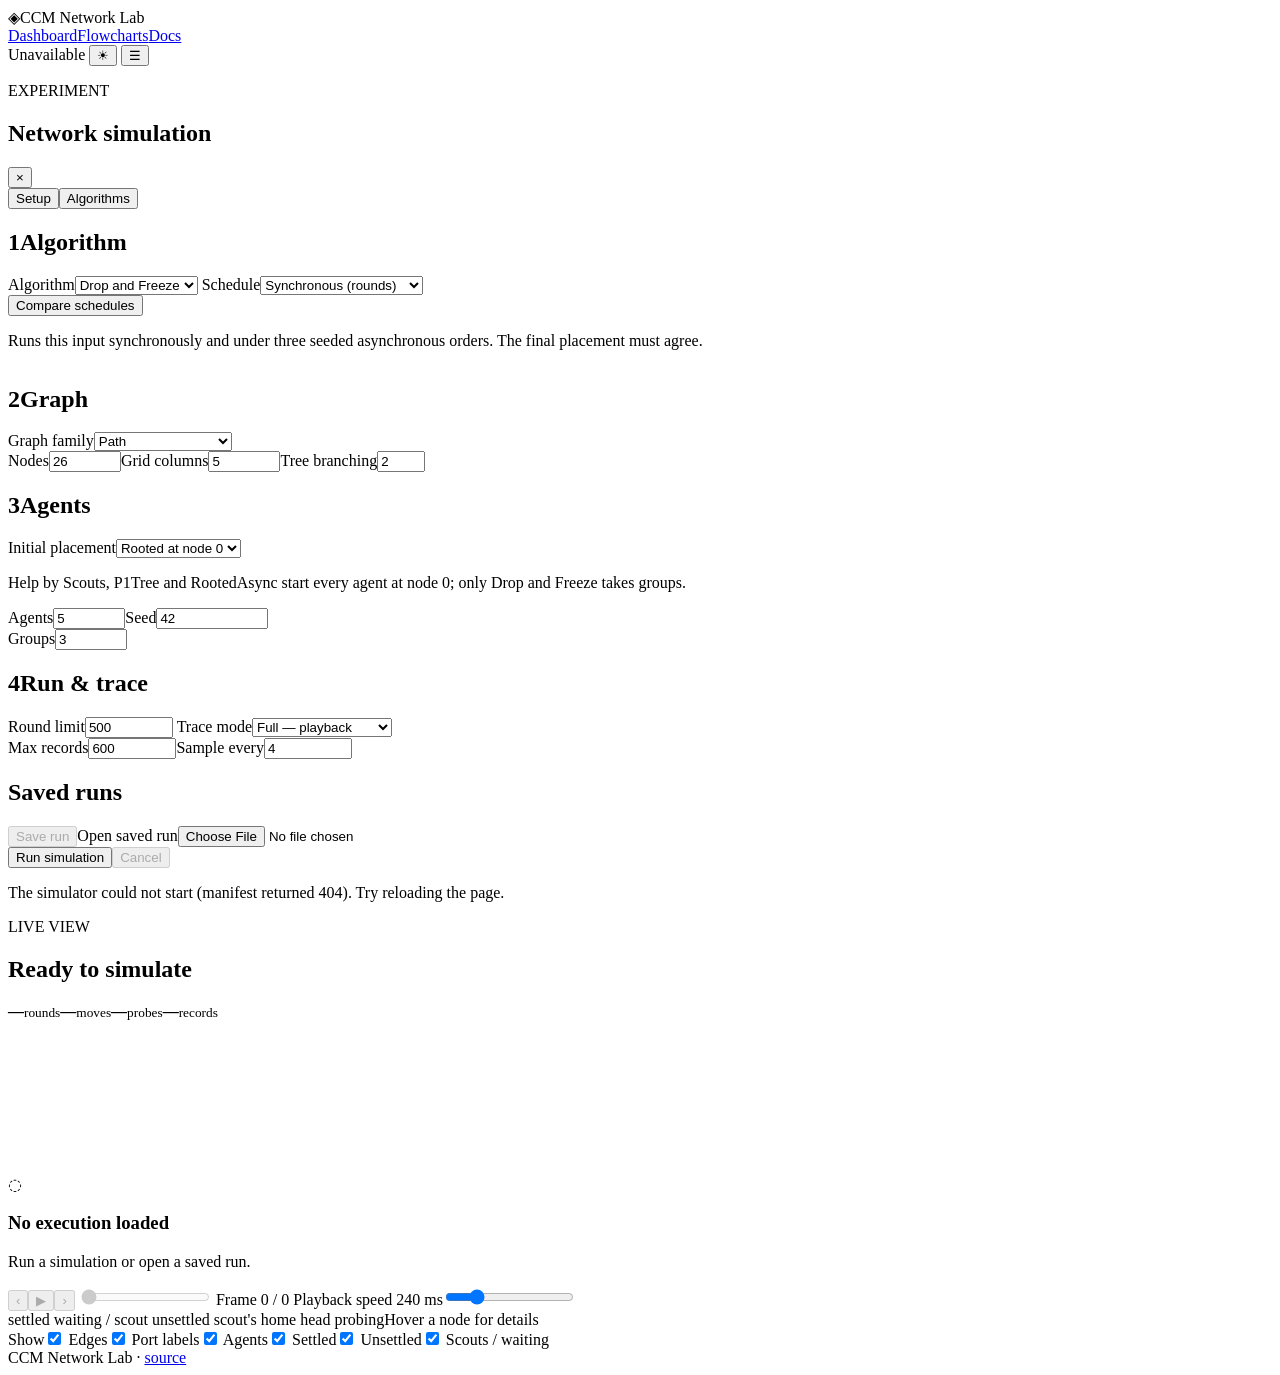
==== index.html @ 903fe8a2 "Run RootedAsync with each cycle's look and write apart Section 2 lets an agent read its node, comput" ====
<!doctype html>
<html lang="en" data-theme="dark">
<head>
  <meta charset="utf-8">
  <meta name="viewport" content="width=device-width, initial-scale=1">
  <meta name="description" content="Interactive simulator for mobile-agent dispersion algorithms">
  <title>CCM Network Lab</title>
  <link rel="stylesheet" href="./app.css">
</head>
<body class="lab">
  <header class="topbar">
    <div class="brand"><span class="brand-mark" aria-hidden="true">◈</span><span>CCM Network Lab</span></div>
    <div class="top-actions">
      <nav class="top-nav" aria-label="Pages"><a class="text-link" href="./dashboard.html">Dashboard</a><a class="text-link" href="./docs.html">Flowcharts</a><a class="text-link" href="https://github.com/drdebmath/CCMModel/tree/main/docs" target="_blank" rel="noopener noreferrer">Docs</a></nav>
      <span id="engineState" class="engine-state" role="status">Loading…</span>
      <button id="themeToggle" class="icon-button" type="button" aria-label="Switch theme">☀</button>
      <button id="panelToggle" class="icon-button mobile-only" type="button" aria-label="Open controls">☰</button>
    </div>
  </header>

  <div class="app-shell">
    <aside id="controlPanel" class="controls" aria-label="Simulation controls">
      <div class="panel-heading"><div><p class="eyebrow">EXPERIMENT</p><h1>Network simulation</h1></div><button id="closePanel" class="icon-button mobile-only" type="button" aria-label="Close controls">×</button></div>

      <div class="panel-tabs" role="tablist" aria-label="Sidebar">
        <button id="tabParams" class="panel-tab" type="button" role="tab" aria-selected="true" aria-controls="paramsPane">Setup</button><button id="tabAlgos" class="panel-tab" type="button" role="tab" aria-selected="false" aria-controls="algosPane" tabindex="-1">Algorithms</button>
      </div>

      <div class="controls-body">
        <div id="paramsPane" class="tab-pane" role="tabpanel" aria-labelledby="tabParams">
        <section class="control-section"><h2><span class="step" aria-hidden="true">1</span>Algorithm</h2>
          <label>Algorithm<select id="algorithm"><option value="drop">Drop and Freeze</option><option value="help">Help by Scouts</option><option value="p1tree">P1Tree</option><option value="rooted_async">RootedAsync</option></select></label>
          <label id="scheduleWrap" class="hidden">Schedule<select id="schedule"><option value="sync">Synchronous (rounds)</option><option value="async">Asynchronous (epochs)</option></select></label>
          <div id="compareWrap" class="compare hidden">
            <button id="compareSchedules" class="secondary" type="button">Compare schedules</button>
            <p class="hint">Runs this input synchronously and under three seeded asynchronous orders. The final placement must agree.</p>
            <table id="compareTable" class="compare-table hidden" aria-label="Schedule comparison"></table>
          </div>
        </section>

        <section class="control-section"><h2><span class="step" aria-hidden="true">2</span>Graph</h2>
          <label>Graph family<select id="family"><option value="path">Path</option><option value="cycle">Cycle</option><option value="star">Star</option><option value="complete">Complete</option><option value="tree">Balanced tree</option><option value="grid">Grid</option><option value="random">Random connected</option></select></label>
          <div class="two-col"><label>Nodes<input id="nodes" type="number" min="1" max="10000" value="26" inputmode="numeric"></label><label id="gridColumnsWrap" class="hidden">Grid columns<input id="gridColumns" type="number" min="1" max="10000" value="5"></label><label id="treeBranchingWrap" class="hidden">Tree branching<input id="treeBranching" type="number" min="2" max="16" value="2" inputmode="numeric"></label></div>
        </section>

        <section class="control-section"><h2><span class="step" aria-hidden="true">3</span>Agents</h2>
          <label>Initial placement<select id="placement"><option value="rooted">Rooted at node 0</option><option value="groups">Seeded groups</option></select></label>
          <p id="placementNote" class="hint hidden">Help by Scouts, P1Tree and RootedAsync start every agent at node 0; only Drop and Freeze takes groups.</p>
          <div class="two-col"><label>Agents<input id="agents" type="number" min="1" max="10000" value="5" inputmode="numeric"></label><label>Seed<input id="seed" type="number" min="0" max="4294967295" value="42" inputmode="numeric"></label></div>
          <label id="groupsWrap" class="hidden">Groups<input id="groups" type="number" min="1" max="10000" value="3" inputmode="numeric" title="Agents are dealt round-robin onto this many seeded nodes"></label>
        </section>

        <section class="control-section"><h2><span class="step" aria-hidden="true">4</span>Run &amp; trace</h2>
          <label>Round limit<input id="roundLimit" type="number" min="1" max="1000000" value="500" inputmode="numeric"></label>
          <label>Trace mode<select id="traceMode"><option value="off">Off — fastest</option><option value="full" selected>Full — playback</option><option value="bounded">Bounded — capped</option></select></label>
          <div class="two-col"><label id="traceLimitWrap">Max records<input id="traceLimit" type="number" min="0" max="1000000" value="600"></label><label id="sampleEveryWrap" class="hidden">Sample every<input id="sampleEvery" type="number" min="1" max="1000000" value="4"></label></div>
        </section>

        <section class="control-section"><h2>Saved runs</h2>
          <div class="file-actions"><button id="export" class="secondary" type="button" disabled>Save run</button><label class="file-button secondary">Open saved run<input id="import" type="file" accept="application/json,.json"></label></div>
        </section>
        </div>

        <div id="algosPane" class="tab-pane" role="tabpanel" aria-labelledby="tabAlgos" hidden>
      <section class="control-section glossary"><h2>About the algorithms</h2>
        <p class="glossary-intro">Each algorithm disperses agents so that every node ends up holding at most one. They differ in how a node is chosen and who does the looking.</p>
        <details><summary>Drop and Freeze</summary><div><p>Runs in three phases per round. <b>Probe out:</b> the unsettled agents standing on a node fan out, one per distinct port, to look at a neighbour. <b>Probe back:</b> each returns carrying one bit — whether the node it saw was already occupied. <b>Move out:</b> if the current node is unoccupied one agent settles there and freezes, and the rest move on together through a port a probe reported empty. When no empty port is left the group backtracks along the port it first arrived by, so the walk is a DFS with the settled agents holding the tree.</p><p class="glossary-note"><b>Legacy baseline.</b> Preserves the behaviour of this repository's original implementation. Not a literal port of a published algorithm. <a href="https://github.com/drdebmath/CCMModel/blob/main/docs/algorithm-flowcharts.md#drop-and-freeze" target="_blank" rel="noopener noreferrer">Flowchart and code</a> · <a href="https://github.com/drdebmath/CCMModel/blob/main/docs/behavior-spec.md" target="_blank" rel="noopener noreferrer">behaviour spec</a></p></div></details>
        <details><summary>Help by Scouts</summary><div><p>Also a DFS, but settled agents help. A settled agent whose node can spare it <b>vacates</b> and travels with the unsettled group as a scout, which lets several ports be probed in the same round instead of one at a time. Scouts later <b>retrace</b> the tree in post-order and drop back onto the nodes they own, so the dispersion still ends one agent per node.</p><p class="glossary-note"><b>Legacy baseline.</b> Preserves the behaviour of this repository's original implementation. Not a literal port of a published algorithm. <a href="https://github.com/drdebmath/CCMModel/blob/main/docs/algorithm-flowcharts.md#help-by-scouts" target="_blank" rel="noopener noreferrer">Flowchart and code</a> · <a href="https://github.com/drdebmath/CCMModel/blob/main/docs/behavior-spec.md" target="_blank" rel="noopener noreferrer">behaviour spec</a></p></div></details>
        <details><summary>P1Tree</summary><div><p>Builds a <b>port-one tree</b>: a spanning tree in which every node has at least one incident tree edge carrying port 1 at one of its two ends. Each edge is classified by the pair of port numbers at its ends — <code>tp1</code>, <code>t11</code>, <code>t1q</code> or <code>tpq</code>, where <code>tpq</code> is the only kind with port 1 at neither end — and the DFS prefers them in the order <code>tp1 &gt; t11 ~ t1q &gt; tpq</code>. A node reached only through a <code>tpq</code> edge cannot keep it as its parent, so it is parked as <b>partiallyVisited</b> and waits; when the DFS later arrives from that node's port-1 neighbour, the tree edge is swapped for the port-1 one and the node becomes ordinary. Agents settle one per node as the DFS discovers them, which is the dispersion.</p><p><b>Parallel probe:</b> the scouts take a port each and step out together, then all return in the next round reporting what they found, so a neighbourhood search costs two rounds rather than two per port. The parent port is skipped. With fewer scouts than ports the assignment repeats.</p><p><b>Vacating:</b> a settled agent whose node can spare it travels with the head as a scout, which is what keeps enough scouts to probe in parallel once every agent has settled. A closing <b>retrace</b> walks the tree in post-order and puts each scout back on the node it owns.</p><p class="glossary-note">Implements Definition&nbsp;1, Algorithm&nbsp;2 (<code>DFS_P1Tree</code>), the parallel probe, vacating and retrace of Pattanayak, Kshemkalyani, Kumar, Molla and Sharma, <i>Optimal Dispersion Under Asynchrony</i> (arXiv:2507.01298). The scheduler here is synchronous, so these round counts are not the paper's O(k) epoch bound. <a href="https://github.com/drdebmath/CCMModel/blob/main/docs/algorithm-flowcharts.md#p1tree" target="_blank" rel="noopener noreferrer">Flowchart and code</a> · <a href="https://github.com/drdebmath/CCMModel/blob/main/docs/p1tree.md" target="_blank" rel="noopener noreferrer">implementation notes</a></p></div></details>
        <details><summary>RootedAsync</summary><div><p>The same paper's asynchronous algorithm, <code>RootedAsync</code>, built on the P1Tree above but run <b>agent by agent</b>. Each agent sees only the agents at its own node, writes its own memory and at most one of theirs, and moves along one port per cycle. A probe's answer comes from rules R1 to R3c: a scout that finds nobody home walks to the node's port-1 neighbour, and once more if needed, then the group recognises a vacated node from what its own members remember. The simulator checks every such answer against the truth and stops on any disagreement.</p><p>Pick the <b>Schedule</b> under the algorithm menu. <b>Synchronous</b> runs every agent once per round. <b>Asynchronous</b>, the paper's own setting, runs the agents in a random order drawn from the seed. An agent looks at its node and only later writes and moves, so others act in between: it may act on what it saw a while ago, agents overtake each other, and a scout can sit on an edge, seen at neither end. Time is then counted in <b>epochs</b>, the shortest intervals in which every agent completes a cycle. The final placement is the same either way.</p><p class="glossary-note">Implements Algorithms 2 to 6 of Pattanayak, Kshemkalyani, Kumar, Molla and Sharma, <i>Optimal Dispersion Under Asynchrony</i> (arXiv:2507.01298), with eleven repairs to the pseudocode, two of them found by the simulator's own check. <a href="https://github.com/Mr-Wide/CCMModel/blob/Mr-Wide-P1tree/docs/2507.01298-optimal-dispersion-under-asynchrony/gap-and-trace-note.md" target="_blank" rel="noopener noreferrer">Gap and trace note</a></p></div></details>
        <p class="glossary-note">Ports are numbered from 0 here, so the paper's <b>port 1</b> is the port labelled <b>0</b> in the view above.</p>
        <p class="glossary-note"><a href="https://github.com/drdebmath/CCMModel/tree/main/docs" target="_blank" rel="noopener noreferrer">All documentation</a>, including what each metric counts and what it does not.</p>
      </section>
        </div>
      </div>

      <div class="run-bar">
        <div class="run-actions"><button id="run" class="primary" type="button">Run simulation</button><button id="cancel" class="secondary" type="button" disabled>Cancel</button></div>
        <p id="message" class="message" role="status">Choose parameters, then run.</p>
      </div>
    </aside>

    <main class="workspace">
      <div class="workspace-head">
        <div><p class="eyebrow">LIVE VIEW</p><h2 id="runTitle">Ready to simulate</h2></div>
        <div class="metrics" aria-live="polite"><span><b id="rounds">—</b><small id="roundsUnit">rounds</small></span><span><b id="moves">—</b><small>moves</small></span><span><b id="probes">—</b><small>probes</small></span><span><b id="recordCount">—</b><small>records</small></span></div>
      </div>

      <div id="canvasWrap" class="canvas-wrap"><canvas id="networkCanvas" aria-label="Network visualization" tabindex="0"></canvas><div id="emptyState" class="empty-state"><span class="empty-icon">◌</span><h3>No execution loaded</h3><p>Run a simulation or open a saved run.</p></div><div id="tooltip" class="tooltip" hidden></div></div>

      <div class="playback" aria-label="Playback controls">
        <button id="prev" type="button" disabled aria-label="Previous frame">‹</button><button id="play" type="button" disabled aria-label="Play or pause">▶</button><button id="next" type="button" disabled aria-label="Next frame">›</button>
        <input id="timeline" type="range" min="0" max="0" value="0" disabled aria-label="Playback timeline">
        <span id="frameLabel">Frame 0 / 0</span>
        <span id="probeInfo" class="probe-info" aria-live="polite"></span>
        <label class="speed">Playback speed <output id="speedValue">240 ms</output><input id="speed" type="range" min="40" max="1000" step="20" value="240"></label>
      </div>

      <div class="view-bar">
        <div class="legend"><span><i class="dot settled"></i> settled</span><span><i class="dot waiting"></i> waiting / scout</span><span><i class="dot unsettled"></i> unsettled</span><span><i class="dot home"></i> scout's home</span><span><i class="dot probing"></i> head probing</span><span id="legendTip" class="legend-tip">Hover a node for details</span></div>
        <div class="view-filters" role="group" aria-label="Display filters"><span class="view-filters-title">Show</span><label><input id="showEdges" type="checkbox" checked> Edges</label><label><input id="showPorts" type="checkbox" checked> Port labels</label><label><input id="showAgents" type="checkbox" checked> Agents</label><label><input id="showSettled" type="checkbox" checked> Settled</label><label><input id="showUnsettled" type="checkbox" checked> Unsettled</label><label><input id="showScout" type="checkbox" checked> Scouts / waiting</label></div>
      </div>
    </main>
  </div>
  <div id="panelScrim" class="panel-scrim" aria-hidden="true"></div>
  <footer>CCM Network Lab · <a href="https://github.com/drdebmath/CCMModel">source</a></footer>
  <script>
    // Sidebar tabs work without the engine, so they live outside the WASM bootstrap.
    (() => {
      const tabs = [...document.querySelectorAll('.panel-tab')];
      const body = document.querySelector('.controls-body');
      const select = (tab) => {
        for (const t of tabs) {
          const on = t === tab;
          t.setAttribute('aria-selected', String(on));
          t.tabIndex = on ? 0 : -1;
          document.getElementById(t.getAttribute('aria-controls')).hidden = !on;
        }
        body.scrollTop = 0;
      };
      for (const tab of tabs) {
        tab.addEventListener('click', () => select(tab));
        tab.addEventListener('keydown', (event) => {
          const step = { ArrowRight: 1, ArrowLeft: -1 }[event.key];
          if (!step) return;
          const next = tabs[(tabs.indexOf(tab) + step + tabs.length) % tabs.length];
          select(next);
          next.focus();
        });
      }
    })();
  </script>
  <script type="module">
    // The manifest is fetched once here and the build id handed to main.js in
    // its own import URL, so the main thread does not request it twice.
    const engine = document.getElementById('engineState');
    const message = document.getElementById('message');
    try {
      const response = await fetch('./wasm/web/manifest.json', { cache: 'no-store' });
      if (!response.ok) throw new Error(`manifest returned ${response.status}`);
      const { buildId } = await response.json();
      if (!buildId) throw new Error('manifest has no build id');
      await import(`./main.js?v=${encodeURIComponent(buildId)}`);
    } catch (error) {
      // An uncaught throw here left the page on "Checking WASM..." forever with
      // the only trace in a console nobody is watching.
      engine.textContent = 'Unavailable';
      engine.className = 'engine-state error';
      message.textContent =
        `The simulator could not start (${error.message}). Try reloading the page.`;
      message.className = 'message error';
    }
  </script>
</body>
</html>
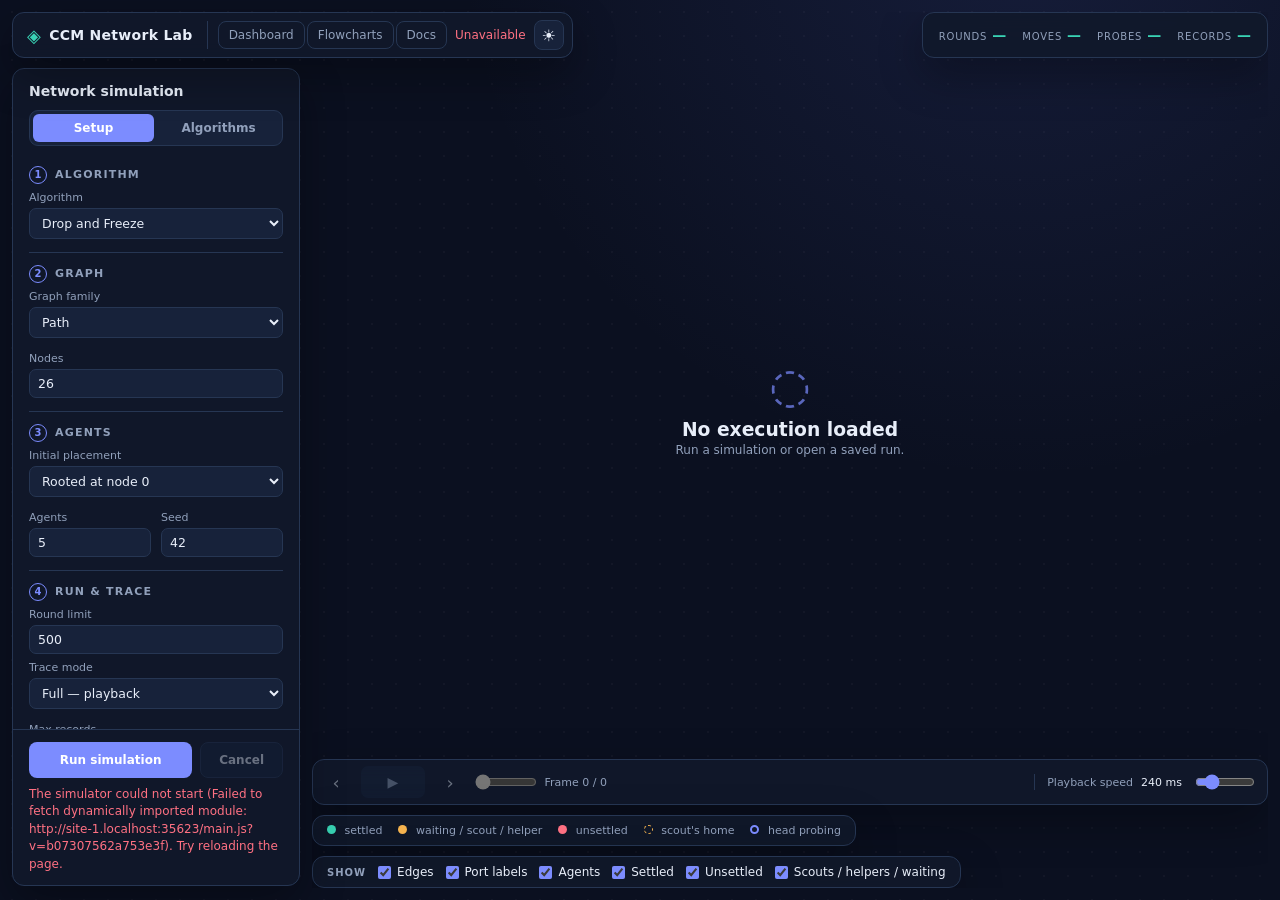
==== commit 430c078a: "Merge drdebmath/main: RootedDisp, the reworked flowcharts, shared work Brings in A3's RootedDisp, th" ====
--- a/index.html
+++ b/index.html
@@ -29,12 +29,12 @@
       <div class="controls-body">
         <div id="paramsPane" class="tab-pane" role="tabpanel" aria-labelledby="tabParams">
         <section class="control-section"><h2><span class="step" aria-hidden="true">1</span>Algorithm</h2>
-          <label>Algorithm<select id="algorithm"><option value="drop">Drop and Freeze</option><option value="help">Help by Scouts</option><option value="p1tree">P1Tree</option><option value="rooted_async">RootedAsync</option></select></label>
+          <label>Algorithm<select id="algorithm"><option value="drop">Drop and Freeze</option><option value="help">Help by Scouts</option><option value="p1tree">P1Tree</option><option value="rooted">RootedDisp</option><option value="rooted_async">RootedAsync</option></select></label>
           <label id="scheduleWrap" class="hidden">Schedule<select id="schedule"><option value="sync">Synchronous (rounds)</option><option value="async">Asynchronous (epochs)</option></select></label>
           <div id="compareWrap" class="compare hidden">
             <button id="compareSchedules" class="secondary" type="button">Compare schedules</button>
             <p class="hint">Runs this input synchronously and under three seeded asynchronous orders. The final placement must agree.</p>
-            <table id="compareTable" class="compare-table hidden" aria-label="Schedule comparison"></table>
+            <table id="scheduleCompareTable" class="compare-table hidden" aria-label="Schedule comparison"></table>
           </div>
         </section>
 
@@ -45,7 +45,7 @@
 
         <section class="control-section"><h2><span class="step" aria-hidden="true">3</span>Agents</h2>
           <label>Initial placement<select id="placement"><option value="rooted">Rooted at node 0</option><option value="groups">Seeded groups</option></select></label>
-          <p id="placementNote" class="hint hidden">Help by Scouts, P1Tree and RootedAsync start every agent at node 0; only Drop and Freeze takes groups.</p>
+          <p id="placementNote" class="hint hidden">Help by Scouts, P1Tree, RootedDisp and RootedAsync start every agent at node 0; only Drop and Freeze takes groups.</p>
           <div class="two-col"><label>Agents<input id="agents" type="number" min="1" max="10000" value="5" inputmode="numeric"></label><label>Seed<input id="seed" type="number" min="0" max="4294967295" value="42" inputmode="numeric"></label></div>
           <label id="groupsWrap" class="hidden">Groups<input id="groups" type="number" min="1" max="10000" value="3" inputmode="numeric" title="Agents are dealt round-robin onto this many seeded nodes"></label>
         </section>
@@ -54,6 +54,11 @@
           <label>Round limit<input id="roundLimit" type="number" min="1" max="1000000" value="500" inputmode="numeric"></label>
           <label>Trace mode<select id="traceMode"><option value="off">Off — fastest</option><option value="full" selected>Full — playback</option><option value="bounded">Bounded — capped</option></select></label>
           <div class="two-col"><label id="traceLimitWrap">Max records<input id="traceLimit" type="number" min="0" max="1000000" value="600"></label><label id="sampleEveryWrap" class="hidden">Sample every<input id="sampleEvery" type="number" min="1" max="1000000" value="4"></label></div>
+        </section>
+
+        <section class="control-section"><h2>Compare</h2>
+          <p class="help-note">Runs RootedDisp, RootedAsync, Drop and Freeze, Help by Scouts and P1Tree on the same graph, port labels and seed, with every agent at node 0. The preset is the 9-node star of the RootedDisp worked example.</p>
+          <div class="run-actions"><button id="compare" class="secondary" type="button">Compare on these inputs</button><button id="comparePreset" class="secondary" type="button">Star preset</button></div>
         </section>
 
         <section class="control-section"><h2>Saved runs</h2>
@@ -67,6 +72,7 @@
         <details><summary>Drop and Freeze</summary><div><p>Runs in three phases per round. <b>Probe out:</b> the unsettled agents standing on a node fan out, one per distinct port, to look at a neighbour. <b>Probe back:</b> each returns carrying one bit — whether the node it saw was already occupied. <b>Move out:</b> if the current node is unoccupied one agent settles there and freezes, and the rest move on together through a port a probe reported empty. When no empty port is left the group backtracks along the port it first arrived by, so the walk is a DFS with the settled agents holding the tree.</p><p class="glossary-note"><b>Legacy baseline.</b> Preserves the behaviour of this repository's original implementation. Not a literal port of a published algorithm. <a href="https://github.com/drdebmath/CCMModel/blob/main/docs/algorithm-flowcharts.md#drop-and-freeze" target="_blank" rel="noopener noreferrer">Flowchart and code</a> · <a href="https://github.com/drdebmath/CCMModel/blob/main/docs/behavior-spec.md" target="_blank" rel="noopener noreferrer">behaviour spec</a></p></div></details>
         <details><summary>Help by Scouts</summary><div><p>Also a DFS, but settled agents help. A settled agent whose node can spare it <b>vacates</b> and travels with the unsettled group as a scout, which lets several ports be probed in the same round instead of one at a time. Scouts later <b>retrace</b> the tree in post-order and drop back onto the nodes they own, so the dispersion still ends one agent per node.</p><p class="glossary-note"><b>Legacy baseline.</b> Preserves the behaviour of this repository's original implementation. Not a literal port of a published algorithm. <a href="https://github.com/drdebmath/CCMModel/blob/main/docs/algorithm-flowcharts.md#help-by-scouts" target="_blank" rel="noopener noreferrer">Flowchart and code</a> · <a href="https://github.com/drdebmath/CCMModel/blob/main/docs/behavior-spec.md" target="_blank" rel="noopener noreferrer">behaviour spec</a></p></div></details>
         <details><summary>P1Tree</summary><div><p>Builds a <b>port-one tree</b>: a spanning tree in which every node has at least one incident tree edge carrying port 1 at one of its two ends. Each edge is classified by the pair of port numbers at its ends — <code>tp1</code>, <code>t11</code>, <code>t1q</code> or <code>tpq</code>, where <code>tpq</code> is the only kind with port 1 at neither end — and the DFS prefers them in the order <code>tp1 &gt; t11 ~ t1q &gt; tpq</code>. A node reached only through a <code>tpq</code> edge cannot keep it as its parent, so it is parked as <b>partiallyVisited</b> and waits; when the DFS later arrives from that node's port-1 neighbour, the tree edge is swapped for the port-1 one and the node becomes ordinary. Agents settle one per node as the DFS discovers them, which is the dispersion.</p><p><b>Parallel probe:</b> the scouts take a port each and step out together, then all return in the next round reporting what they found, so a neighbourhood search costs two rounds rather than two per port. The parent port is skipped. With fewer scouts than ports the assignment repeats.</p><p><b>Vacating:</b> a settled agent whose node can spare it travels with the head as a scout, which is what keeps enough scouts to probe in parallel once every agent has settled. A closing <b>retrace</b> walks the tree in post-order and puts each scout back on the node it owns.</p><p class="glossary-note">Implements Definition&nbsp;1, Algorithm&nbsp;2 (<code>DFS_P1Tree</code>), the parallel probe, vacating and retrace of Pattanayak, Kshemkalyani, Kumar, Molla and Sharma, <i>Optimal Dispersion Under Asynchrony</i> (arXiv:2507.01298). The scheduler here is synchronous, so these round counts are not the paper's O(k) epoch bound. <a href="https://github.com/drdebmath/CCMModel/blob/main/docs/algorithm-flowcharts.md#p1tree" target="_blank" rel="noopener noreferrer">Flowchart and code</a> · <a href="https://github.com/drdebmath/CCMModel/blob/main/docs/p1tree.md" target="_blank" rel="noopener noreferrer">implementation notes</a></p></div></details>
+        <details><summary>RootedDisp</summary><div><p>A depth-first search led by the agent with the <b>largest ID</b>; at each new node the smallest-ID explorer settles. Before every move the leader runs <b>Probe()</b>: the agents at its node each visit one neighbour, and a settler they find comes back with them as a <b>helper</b> and probes too, so the probers double each pass until one finds an unsettled neighbour or every port has been checked. The helpers then walk home through the port they came by, and the group moves forward to the unsettled node or back along its parent port. The run ends when the leader settles.</p><p>The line under the playback bar names each step's phase, the <code>Probe()</code> and pass it belongs to, and where the helpers are.</p><p class="glossary-note">Implements Section&nbsp;3 and Algorithm&nbsp;1 of Sudo, Shibata, Nakamura, Kim and Masuzawa, <i>Near-linear Time Dispersion of Mobile Agents</i> (arXiv:2310.04376v3): O(k&nbsp;log&nbsp;τ) steps. Rooted placement only. <a href="https://github.com/drdebmath/CCMModel/blob/main/docs/algorithm-flowcharts.md#rooteddisp" target="_blank" rel="noopener noreferrer">Flowchart and code</a> · <a href="https://github.com/drdebmath/CCMModel/blob/main/docs/rooted-disp.md" target="_blank" rel="noopener noreferrer">implementation notes</a></p></div></details>
         <details><summary>RootedAsync</summary><div><p>The same paper's asynchronous algorithm, <code>RootedAsync</code>, built on the P1Tree above but run <b>agent by agent</b>. Each agent sees only the agents at its own node, writes its own memory and at most one of theirs, and moves along one port per cycle. A probe's answer comes from rules R1 to R3c: a scout that finds nobody home walks to the node's port-1 neighbour, and once more if needed, then the group recognises a vacated node from what its own members remember. The simulator checks every such answer against the truth and stops on any disagreement.</p><p>Pick the <b>Schedule</b> under the algorithm menu. <b>Synchronous</b> runs every agent once per round. <b>Asynchronous</b>, the paper's own setting, runs the agents in a random order drawn from the seed. An agent looks at its node and only later writes and moves, so others act in between: it may act on what it saw a while ago, agents overtake each other, and a scout can sit on an edge, seen at neither end. Time is then counted in <b>epochs</b>, the shortest intervals in which every agent completes a cycle. The final placement is the same either way.</p><p class="glossary-note">Implements Algorithms 2 to 6 of Pattanayak, Kshemkalyani, Kumar, Molla and Sharma, <i>Optimal Dispersion Under Asynchrony</i> (arXiv:2507.01298), with eleven repairs to the pseudocode, two of them found by the simulator's own check. <a href="https://github.com/Mr-Wide/CCMModel/blob/Mr-Wide-P1tree/docs/2507.01298-optimal-dispersion-under-asynchrony/gap-and-trace-note.md" target="_blank" rel="noopener noreferrer">Gap and trace note</a></p></div></details>
         <p class="glossary-note">Ports are numbered from 0 here, so the paper's <b>port 1</b> is the port labelled <b>0</b> in the view above.</p>
         <p class="glossary-note"><a href="https://github.com/drdebmath/CCMModel/tree/main/docs" target="_blank" rel="noopener noreferrer">All documentation</a>, including what each metric counts and what it does not.</p>
@@ -96,10 +102,14 @@
         <label class="speed">Playback speed <output id="speedValue">240 ms</output><input id="speed" type="range" min="40" max="1000" step="20" value="240"></label>
       </div>
 
+      <p id="phaseLabel" class="phase-label" aria-live="polite"></p>
+
       <div class="view-bar">
-        <div class="legend"><span><i class="dot settled"></i> settled</span><span><i class="dot waiting"></i> waiting / scout</span><span><i class="dot unsettled"></i> unsettled</span><span><i class="dot home"></i> scout's home</span><span><i class="dot probing"></i> head probing</span><span id="legendTip" class="legend-tip">Hover a node for details</span></div>
-        <div class="view-filters" role="group" aria-label="Display filters"><span class="view-filters-title">Show</span><label><input id="showEdges" type="checkbox" checked> Edges</label><label><input id="showPorts" type="checkbox" checked> Port labels</label><label><input id="showAgents" type="checkbox" checked> Agents</label><label><input id="showSettled" type="checkbox" checked> Settled</label><label><input id="showUnsettled" type="checkbox" checked> Unsettled</label><label><input id="showScout" type="checkbox" checked> Scouts / waiting</label></div>
+        <div class="legend"><span><i class="dot settled"></i> settled</span><span><i class="dot waiting"></i> waiting / scout / helper</span><span><i class="dot unsettled"></i> unsettled</span><span><i class="dot home"></i> scout's home</span><span><i class="dot probing"></i> head probing</span><span id="legendTip" class="legend-tip">Hover a node for details</span></div>
+        <div class="view-filters" role="group" aria-label="Display filters"><span class="view-filters-title">Show</span><label><input id="showEdges" type="checkbox" checked> Edges</label><label><input id="showPorts" type="checkbox" checked> Port labels</label><label><input id="showAgents" type="checkbox" checked> Agents</label><label><input id="showSettled" type="checkbox" checked> Settled</label><label><input id="showUnsettled" type="checkbox" checked> Unsettled</label><label><input id="showScout" type="checkbox" checked> Scouts / helpers / waiting</label></div>
       </div>
+
+      <div id="comparePanel" class="results-scroll compare-panel hidden" aria-label="Algorithm comparison"><div id="compareTable" class="results-table"></div></div>
     </main>
   </div>
   <div id="panelScrim" class="panel-scrim" aria-hidden="true"></div>
--- a/app.css
+++ b/app.css
@@ -0,0 +1,2432 @@
+/* CCM Network Lab — application shell, controls, and canvas viewport.
+ *
+ * Layout contract: the page is a viewport-height flex column
+ * (topbar / shell / footer).  The shell is a grid of controls + workspace, and
+ * the workspace is a flex column whose canvas is the only element that
+ * absorbs leftover space.  Every ancestor of the canvas therefore sets
+ * `min-height:0` so the flex/grid automatic minimum size cannot push the
+ * canvas past the fold.  The canvas is absolutely positioned inside its wrap
+ * so its intrinsic size never feeds back into layout.
+ */
+
+/* ---------------------------------------------------------------- tokens - */
+
+:root {
+  font-family: Inter, ui-sans-serif, system-ui, -apple-system, BlinkMacSystemFont, "Segoe UI", sans-serif;
+  color-scheme: dark;
+
+  --bg: #0b1020;
+  --panel: #11192b;
+  --panel-2: #17223a;
+  --border: #263653;
+  --text: #e8eef9;
+  --muted: #91a0bb;
+  --accent: #7c8cff;
+  --accent-2: #39d3b4;
+  --warn: #f6b44f;
+  --danger: #ff7183;
+  --canvas: #0e1628;
+  --shadow: 0 16px 45px #0005;
+
+  /* Chrome heights are tokens so the drawer and any offset math stay in sync
+   * with the real bars instead of repeating magic numbers. */
+  --topbar-h: 64px;
+  --footer-h: 41px;
+
+  --sidebar-w: clamp(288px, 21vw, 352px);
+  --workspace-pad: clamp(18px, 3vw, 38px);
+  --workspace-gap: 15px;
+
+  /* Floor for the canvas.  Capped against the viewport so a short window
+   * shrinks the canvas instead of overflowing the page. */
+  --canvas-min: min(440px, 46vh);
+}
+
+html[data-theme="light"] {
+  color-scheme: light;
+  --bg: #f4f7fb;
+  --panel: #fff;
+  --panel-2: #f0f4fa;
+  --border: #d8e0ec;
+  --text: #182237;
+  --muted: #60708a;
+  --canvas: #fbfcfe;
+  --shadow: 0 16px 45px #31415b1c;
+}
+
+/* ------------------------------------------------------------------ base - */
+
+* {
+  box-sizing: border-box;
+}
+
+body {
+  margin: 0;
+  background: var(--bg);
+  color: var(--text);
+  background-image:
+    radial-gradient(circle at 80% -10%, #586bda24, transparent 40%),
+    radial-gradient(#ffffff08 1px, transparent 1px);
+  background-size: auto, 24px 24px;
+
+  /* A definite height, not min-height: the shell below resolves `flex:1`
+   * against it, and without it the grid row sizes to the tall controls column
+   * and pushes the canvas past the fold.  dvh keeps that height inside the
+   * visible area when a mobile URL bar is showing; vh is the fallback.
+   * Each column scrolls itself, so the page never does. */
+  height: 100vh;
+  height: 100dvh;
+  overflow: hidden;
+  display: flex;
+  flex-direction: column;
+}
+
+button,
+input,
+select {
+  font: inherit;
+}
+
+button {
+  cursor: pointer;
+}
+
+button:disabled {
+  cursor: not-allowed;
+  opacity: .42;
+}
+
+/* ---------------------------------------------------------------- topbar - */
+
+.topbar {
+  flex: 0 0 auto;
+  height: var(--topbar-h);
+  padding: 0 clamp(16px, 3vw, 42px);
+  border-bottom: 1px solid var(--border);
+  display: flex;
+  align-items: center;
+  justify-content: space-between;
+  gap: 12px;
+  background: color-mix(in srgb, var(--panel) 88%, transparent);
+  backdrop-filter: blur(12px);
+  position: sticky;
+  top: 0;
+  z-index: 5;
+}
+
+.brand {
+  display: flex;
+  align-items: baseline;
+  gap: 9px;
+  font-weight: 700;
+  letter-spacing: .02em;
+  min-width: 0;
+}
+
+.brand > span {
+  white-space: nowrap;
+  overflow: hidden;
+  text-overflow: ellipsis;
+}
+
+.brand small {
+  color: var(--muted);
+  font-size: 11px;
+  font-weight: 500;
+  letter-spacing: .08em;
+  text-transform: uppercase;
+  white-space: nowrap;
+}
+
+.brand-mark {
+  color: var(--accent-2);
+  font-size: 24px;
+  flex: 0 0 auto;
+}
+
+.top-actions {
+  display: flex;
+  align-items: center;
+  gap: 10px;
+  flex: 0 0 auto;
+}
+
+.top-nav {
+  display: flex;
+  align-items: center;
+  gap: 2px;
+  padding-right: 10px;
+  border-right: 1px solid var(--border);
+}
+
+.engine-state {
+  font-size: 12px;
+  color: var(--muted);
+  white-space: nowrap;
+}
+
+.engine-state.ready {
+  color: var(--accent-2);
+}
+
+.engine-state.error {
+  color: var(--danger);
+}
+
+.icon-button {
+  border: 1px solid var(--border);
+  background: var(--panel-2);
+  color: var(--text);
+  border-radius: 9px;
+  width: 34px;
+  height: 34px;
+  flex: 0 0 auto;
+}
+
+/* ----------------------------------------------------------------- shell - */
+
+.app-shell {
+  flex: 1 1 auto;
+  min-height: 0;
+  display: grid;
+  grid-template-columns: minmax(0, var(--sidebar-w)) minmax(0, 1fr);
+  grid-template-rows: minmax(0, 1fr);
+  /* Neither column may push the pair wider than the shell. */
+  max-width: 100%;
+  overflow: hidden;
+}
+
+/* The panel is a column of three: heading, a scrolling body, and a run bar
+ * pinned to the bottom so "Run simulation" never scrolls out of reach. */
+.controls {
+  min-height: 0;
+  min-width: 0;
+  background: color-mix(in srgb, var(--panel) 95%, transparent);
+  border-right: 1px solid var(--border);
+  display: flex;
+  flex-direction: column;
+  overflow: hidden;
+}
+
+.controls-body {
+  flex: 1 1 auto;
+  min-height: 0;
+  overflow: auto;
+  overscroll-behavior: contain;
+  padding: 0 20px 12px;
+}
+
+.run-bar {
+  flex: 0 0 auto;
+  padding: 14px 20px 16px;
+  border-top: 1px solid var(--border);
+  background: var(--panel);
+  box-shadow: 0 -10px 24px #0002;
+}
+
+.panel-scrim {
+  display: none;
+}
+
+.panel-heading {
+  flex: 0 0 auto;
+  display: flex;
+  justify-content: space-between;
+  align-items: flex-start;
+  gap: 12px;
+  padding: 22px 20px 16px;
+}
+
+.eyebrow {
+  color: var(--accent-2);
+  font-size: 10px;
+  font-weight: 750;
+  letter-spacing: .15em;
+  margin: 0 0 6px;
+}
+
+.panel-heading h1,
+.workspace-head h2 {
+  font-size: 20px;
+  line-height: 1.2;
+  margin: 0;
+}
+
+/* --------------------------------------------------------------- controls - */
+
+/* Sidebar tabs: run parameters and the algorithm notes share the panel. */
+.panel-tabs {
+  flex: 0 0 auto;
+  display: grid;
+  grid-template-columns: 1fr 1fr;
+  gap: 4px;
+  margin: 0 20px 12px;
+  padding: 3px;
+  border: 1px solid var(--border);
+  border-radius: 9px;
+  background: var(--panel-2);
+}
+
+.panel-tab {
+  border: 0;
+  border-radius: 6px;
+  background: transparent;
+  color: var(--muted);
+  font-size: 12px;
+  font-weight: 650;
+  padding: 7px 8px;
+  cursor: pointer;
+}
+
+.panel-tab:hover {
+  color: var(--text);
+}
+
+.panel-tab[aria-selected="true"] {
+  background: var(--accent);
+  color: #fff;
+}
+
+.tab-pane[hidden] {
+  display: none;
+}
+
+/* Each pane opens directly under the tabs, so its first rule is redundant. */
+.tab-pane > .control-section:first-child {
+  border-top: 0;
+  padding-top: 4px;
+}
+
+/* The setup pane runs slightly smaller than the rest of the page so every
+ * section, through saved executions, fits a laptop-height panel. */
+#paramsPane .control-section {
+  padding: 12px 0 6px;
+}
+
+#paramsPane .control-section h2 {
+  font-size: 11px;
+  margin-bottom: 6px;
+}
+
+#paramsPane .control-section label {
+  font-size: 11px;
+  gap: 4px;
+  margin: 7px 0;
+}
+
+#paramsPane input[type=number],
+#paramsPane select {
+  font-size: 12.5px;
+  padding: 6px 8px;
+}
+
+#paramsPane .two-col {
+  row-gap: 0;
+}
+
+#paramsPane .secondary {
+  padding: 8px 10px;
+  font-size: 11.5px;
+}
+
+#paramsPane .help-note {
+  font-size: 11px;
+}
+
+.control-section {
+  border-top: 1px solid var(--border);
+  padding: 16px 0 10px;
+  min-width: 0;
+}
+
+.control-section h2 {
+  display: flex;
+  align-items: center;
+  font-size: 12px;
+  text-transform: uppercase;
+  letter-spacing: .11em;
+  color: var(--muted);
+  margin: 0 0 12px;
+}
+
+/* Numbered steps: the sections read top to bottom in the order a run is set up. */
+.step {
+  display: inline-grid;
+  place-items: center;
+  width: 18px;
+  height: 18px;
+  margin-right: 8px;
+  border-radius: 50%;
+  border: 1px solid var(--accent);
+  color: var(--accent);
+  font-size: 10px;
+  letter-spacing: 0;
+}
+
+.control-section label {
+  position: relative;
+  display: flex;
+  flex-direction: column;
+  min-width: 0;
+  gap: 6px;
+  font-size: 12px;
+  color: var(--muted);
+  margin: 10px 0;
+}
+
+/* The live slider value sits on the label's own line.  Taking it out of flow
+ * beats the negative-margin pull it replaces: the range input below keeps its
+ * natural position at every width. */
+.control-section label > output {
+  position: absolute;
+  top: 0;
+  right: 0;
+  color: var(--text);
+  font-size: 11px;
+}
+
+/* auto-fit collapses these to one column when the panel is narrow, so no
+ * breakpoint has to know how many fields a row holds. */
+.two-col {
+  display: grid;
+  grid-template-columns: repeat(auto-fit, minmax(118px, 1fr));
+  gap: 10px;
+}
+
+.two-col label {
+  min-width: 0;
+}
+
+input[type=number],
+select {
+  width: 100%;
+  border: 1px solid var(--border);
+  border-radius: 7px;
+  background: var(--panel-2);
+  color: var(--text);
+  padding: 8px 9px;
+  outline: none;
+}
+
+input:focus,
+select:focus,
+button:focus-visible {
+  border-color: var(--accent);
+  box-shadow: 0 0 0 3px #7c8cff30;
+  outline: none;
+}
+
+input[type=range] {
+  accent-color: var(--accent);
+  width: 100%;
+  /* The UA stylesheet puts a 2px margin on inputs. Combined with width:100%
+     that is wider than the container, which gave the control panel a permanent
+     horizontal scrollbar. */
+  margin: 0;
+  min-width: 0;
+}
+
+.checks {
+  display: grid;
+  grid-template-columns: repeat(auto-fit, minmax(112px, 1fr));
+  gap: 10px;
+}
+
+.checks label {
+  display: flex;
+  flex-direction: row;
+  align-items: center;
+  gap: 7px;
+  margin: 0;
+  color: var(--text);
+  font-size: 12px;
+}
+
+.checks input {
+  accent-color: var(--accent);
+  flex: 0 0 auto;
+}
+
+.file-actions {
+  display: grid;
+  grid-template-columns: repeat(auto-fit, minmax(120px, 1fr));
+  gap: 8px;
+  margin-bottom: 12px;
+}
+
+/* Run takes the width; the second button only needs to be findable. */
+.run-actions {
+  display: grid;
+  grid-template-columns: minmax(0, 1fr) auto;
+  gap: 8px;
+}
+
+.run-actions .secondary {
+  padding-inline: 18px;
+}
+
+.primary,
+.secondary {
+  border: 1px solid transparent;
+  border-radius: 8px;
+  padding: 10px 12px;
+  font-size: 12px;
+  font-weight: 700;
+}
+
+.primary {
+  background: var(--accent);
+  color: #fff;
+}
+
+.primary:hover {
+  filter: brightness(1.1);
+}
+
+.secondary {
+  background: var(--panel-2);
+  color: var(--text);
+  border-color: var(--border);
+}
+
+.secondary:hover {
+  border-color: var(--accent);
+}
+
+.file-button {
+  text-align: center;
+  cursor: pointer;
+}
+
+.file-button input {
+  display: none;
+}
+
+.message {
+  min-height: 2.9em;
+  margin: 10px 0 0;
+  color: var(--muted);
+  font-size: 12px;
+  line-height: 1.45;
+}
+
+.message.error {
+  color: var(--danger);
+}
+
+.message.busy {
+  color: var(--warn);
+}
+/* ------------------------------------------------------------ dashboard --- */
+
+.text-link {
+  color: var(--muted);
+  text-decoration: none;
+  font-size: 12px;
+  padding: 6px 10px;
+  border-radius: 8px;
+  border: 1px solid var(--border);
+  white-space: nowrap;
+}
+
+.text-link:hover {
+  color: var(--text);
+  border-color: var(--accent);
+}
+
+/* The chart needs less height than the network view; the table below it gets
+   the remainder. */
+.chart-wrap {
+  flex: 1 1 auto;
+  min-height: min(340px, 42vh);
+}
+
+.chart-legend {
+  flex: 0 0 auto;
+  display: flex;
+  flex-wrap: wrap;
+  gap: 8px 18px;
+  font-size: 11px;
+  color: var(--muted);
+}
+
+.chart-legend span {
+  display: inline-flex;
+  align-items: center;
+  gap: 7px;
+}
+
+.swatch {
+  display: inline-block;
+  width: 10px;
+  height: 10px;
+  border-radius: 3px;
+  flex: 0 0 auto;
+}
+
+/* The table is the relief for the light-mode contrast warning on three series
+   slots, and the form numbers are actually read from. It scrolls in its own
+   box so a wide sweep never widens the page. */
+.results-scroll {
+  flex: 0 1 auto;
+  min-height: 0;
+  overflow: auto;
+  border: 1px solid var(--border);
+  border-radius: 12px;
+  background: var(--panel);
+}
+
+.results-table table {
+  border-collapse: collapse;
+  width: 100%;
+  font-size: 11.5px;
+}
+
+.results-table th,
+.results-table td {
+  padding: 7px 12px;
+  text-align: right;
+  white-space: nowrap;
+  border-bottom: 1px solid var(--border);
+}
+
+.results-table thead th {
+  position: sticky;
+  top: 0;
+  background: var(--panel-2);
+  color: var(--muted);
+  font-weight: 600;
+  text-align: right;
+}
+
+/* The first column holds names, not numbers, in both the head and the body. */
+.results-table thead th:first-child {
+  text-align: left;
+}
+
+.results-table tbody th {
+  text-align: left;
+  font-weight: 600;
+  color: var(--text);
+  display: flex;
+  align-items: center;
+  gap: 8px;
+}
+
+.results-table td {
+  color: var(--text);
+  font-variant-numeric: tabular-nums;
+}
+
+/* A run that hit its round limit did not disperse; its number is a floor, not
+   a cost, and the chart draws the same point hollow. */
+.results-table td.capped {
+  color: var(--warn);
+}
+
+.results-table td.capped::after {
+  content: "*";
+}
+
+.results-table tbody tr:last-child th,
+.results-table tbody tr:last-child td {
+  border-bottom: 0;
+}
+
+/* The simulator's comparison table: short, under the legend, so the canvas
+   keeps most of the height. The loaded row is marked. */
+.compare-panel {
+  max-height: 28vh;
+}
+
+.results-table tr.selected th,
+.results-table tr.selected td {
+  background: var(--panel-2);
+}
+
+.results-table .row-play {
+  border: 1px solid var(--border);
+  background: var(--panel-2);
+  color: var(--text);
+  border-radius: 6px;
+  padding: 3px 10px;
+  font-size: 11px;
+  cursor: pointer;
+}
+
+@media (max-width: 900px) {
+  .chart-wrap {
+    min-height: min(300px, 46vh);
+  }
+}
+/* ---------------------------------------------------------- docs page --- */
+
+/* Kind colours for the flowcharts: the shape icon, the bar and the tint of a
+   card all take --kind from its k-* class. */
+:root {
+  --k-entry: var(--accent);
+  --k-step: #8b98b3;
+  --k-decision: var(--warn);
+  --k-end: var(--accent-2);
+  --k-aside: #7f8aa3;
+  --lane: #ffffff06;
+  --lane-alt: #ffffff0c;
+  --edge: #50607e;
+  --yes: var(--accent-2);
+  --card: var(--panel-2);
+  --card-shadow: #0006;
+  --code-bg: #0c1424;
+  --tk-kw: #c4a5ff;
+  --tk-ty: #5eead4;
+  --tk-fn: #93b4ff;
+  --tk-str: #fbbf77;
+  --tk-num: #fdba74;
+  --tk-com: #6f7c96;
+  --tk-attr: #d8b4fe;
+}
+
+html[data-theme="light"] {
+  --k-step: #6b778f;
+  --k-decision: #b87a0d;
+  --k-end: #0f9e82;
+  --k-aside: #7a8499;
+  --lane: #18223708;
+  --lane-alt: #1822370f;
+  --edge: #a3adbf;
+  --yes: #0f9e82;
+  --card: #fff;
+  --card-shadow: #31415b26;
+  --code-bg: #f6f8fc;
+  --tk-kw: #7c3aed;
+  --tk-ty: #0f766e;
+  --tk-fn: #1d4ed8;
+  --tk-str: #b45309;
+  --tk-num: #c2410c;
+  --tk-com: #8792a8;
+  --tk-attr: #7c3aed;
+}
+
+.docs-main {
+  flex: 1 1 auto;
+  min-height: 0;
+  display: grid;
+  grid-template-columns: 264px minmax(0, 1fr) 0;
+  transition: grid-template-columns .18s ease;
+}
+
+.docs-body.has-detail .docs-main {
+  grid-template-columns: 264px minmax(0, 1fr) min(440px, 34vw);
+}
+
+.docs-nav,
+.docs-content,
+.docs-detail {
+  min-height: 0;
+  overflow-y: auto;
+}
+
+/* --- left column: the simulator, the charts, the legend --- */
+.docs-nav {
+  border-right: 1px solid var(--border);
+  padding: 18px 14px;
+  background: color-mix(in srgb, var(--panel) 70%, transparent);
+}
+
+.sim-card {
+  display: flex;
+  align-items: center;
+  gap: 12px;
+  padding: 12px;
+  margin-bottom: 20px;
+  border-radius: 12px;
+  background: var(--accent);
+  color: #fff;
+  text-decoration: none;
+  box-shadow: var(--shadow);
+}
+
+.sim-card:hover {
+  filter: brightness(1.08);
+}
+
+.sim-card-icon {
+  flex: none;
+  width: 32px;
+  height: 32px;
+  border-radius: 9px;
+  display: grid;
+  place-items: center;
+  background: #fff3;
+  font-size: 12px;
+}
+
+.sim-card-title {
+  display: block;
+  font-weight: 700;
+}
+
+.sim-card-sub {
+  display: block;
+  font-size: 12px;
+  opacity: .85;
+  margin-top: 1px;
+}
+
+.nav-title {
+  margin: 6px 8px 8px;
+  font-size: 11px;
+  font-weight: 700;
+  letter-spacing: .08em;
+  text-transform: uppercase;
+  color: var(--muted);
+}
+
+.nav-title:not(:first-of-type) {
+  margin-top: 24px;
+}
+
+.nav-item {
+  display: flex;
+  gap: 10px;
+  padding: 9px 8px;
+  border-radius: 10px;
+  color: var(--text);
+  text-decoration: none;
+}
+
+.nav-item:hover {
+  background: var(--panel-2);
+}
+
+.nav-item[aria-current="page"] {
+  background: color-mix(in srgb, var(--accent) 16%, transparent);
+}
+
+.nav-num {
+  flex: none;
+  width: 22px;
+  height: 22px;
+  border-radius: 7px;
+  display: grid;
+  place-items: center;
+  font-size: 12px;
+  font-weight: 700;
+  background: var(--panel-2);
+  color: var(--muted);
+}
+
+.nav-item[aria-current="page"] .nav-num {
+  background: var(--accent);
+  color: #fff;
+}
+
+.nav-name {
+  display: block;
+  font-weight: 650;
+}
+
+.nav-short {
+  display: block;
+  font-size: 12px;
+  color: var(--muted);
+  margin-top: 1px;
+}
+
+.legend-list {
+  list-style: none;
+  margin: 0;
+  padding: 0 8px;
+  display: grid;
+  gap: 8px;
+  font-size: 12.5px;
+  color: var(--muted);
+}
+
+.legend-list li {
+  display: flex;
+  align-items: center;
+  gap: 10px;
+}
+
+.docs-body .tag {
+  width: 18px;
+  text-align: center;
+  font-family: ui-monospace, SFMono-Regular, Menlo, monospace;
+  font-size: 10px;
+  font-weight: 700;
+  color: var(--accent);
+}
+
+.nav-foot {
+  margin: 24px 8px 0;
+  font-size: 12px;
+  line-height: 1.5;
+  color: var(--muted);
+}
+
+/* --- middle column: one chart --- */
+.docs-content {
+  padding: 22px clamp(16px, 2.4vw, 32px) 40px;
+}
+
+.chart-head .eyebrow {
+  margin: 0;
+}
+
+.chart-head h1 {
+  margin: 4px 0 8px;
+  font-size: 22px;
+  letter-spacing: -.01em;
+}
+
+.blurb {
+  max-width: 82ch;
+  margin-bottom: 14px;
+  font-size: 13.5px;
+  line-height: 1.6;
+  color: var(--muted);
+}
+
+.blurb p,
+.blurb ul {
+  margin: 0 0 8px;
+}
+
+.blurb code,
+.notes code,
+.detail-desc code,
+.eyebrow code {
+  font-family: ui-monospace, SFMono-Regular, Menlo, monospace;
+  font-size: .92em;
+  color: var(--text);
+}
+
+.stage-wrap {
+  position: relative;
+  height: calc(100vh - 250px);
+  height: calc(100dvh - 250px);
+  min-height: 440px;
+  border: 1px solid var(--border);
+  border-radius: 16px;
+  background: var(--canvas);
+  box-shadow: var(--shadow);
+  overflow: hidden;
+}
+
+.stage {
+  width: 100%;
+  height: 100%;
+  cursor: grab;
+  touch-action: none;
+}
+
+.stage.panning {
+  cursor: grabbing;
+}
+
+.stage .chart {
+  display: block;
+  width: 100%;
+  height: 100%;
+}
+
+.stage-tools {
+  position: absolute;
+  left: 10px;
+  right: 10px;
+  bottom: 10px;
+  display: flex;
+  align-items: center;
+  gap: 6px;
+  pointer-events: none;
+}
+
+.stage-tools > * {
+  pointer-events: auto;
+}
+
+.stage-tools .primary {
+  border: 0;
+  border-radius: 8px;
+  padding: 8px 12px;
+  font-size: 12px;
+  font-weight: 700;
+}
+
+.stage-hint {
+  margin: 0 auto;
+  max-width: 55%;
+  padding: 5px 12px;
+  border: 1px solid var(--border);
+  border-radius: 999px;
+  background: color-mix(in srgb, var(--panel) 85%, transparent);
+  color: var(--muted);
+  font-size: 11.5px;
+  white-space: nowrap;
+  overflow: hidden;
+  text-overflow: ellipsis;
+  pointer-events: none !important;
+}
+
+.stage-tools .secondary {
+  padding: 8px 12px;
+}
+
+.zoom-level {
+  min-width: 48px;
+  padding: 7px 4px;
+  border: 1px solid var(--border);
+  border-radius: 8px;
+  background: var(--panel-2);
+  color: var(--muted);
+  font-size: 12px;
+  text-align: center;
+  font-variant-numeric: tabular-nums;
+}
+
+.notes {
+  margin-top: 16px;
+  border: 1px solid var(--border);
+  border-radius: 12px;
+  background: var(--panel);
+}
+
+.notes summary {
+  cursor: pointer;
+  padding: 10px 14px;
+  font-weight: 650;
+}
+
+.notes ul {
+  margin: 0;
+  padding: 0 18px 12px 32px;
+  color: var(--muted);
+  line-height: 1.6;
+  font-size: 13px;
+}
+
+.notes li + li {
+  margin-top: 4px;
+}
+
+/* --- diagram marks, written against the theme tokens --- */
+.chart text {
+  font-family: Inter, ui-sans-serif, system-ui, sans-serif;
+  fill: var(--text);
+}
+
+.chart .lane {
+  fill: var(--lane);
+}
+
+.chart .lane.alt {
+  fill: var(--lane-alt);
+}
+
+.chart .lane-label {
+  font-size: 10.5px;
+  font-weight: 700;
+  letter-spacing: .1em;
+  fill: var(--muted);
+}
+
+.chart .edge {
+  fill: none;
+  stroke: var(--edge);
+  stroke-width: 1.6;
+  transition: stroke .12s, opacity .12s;
+}
+
+.chart .edge.e-yes {
+  stroke: var(--yes);
+}
+
+.chart .edge.e-no {
+  stroke-dasharray: 5 4;
+}
+
+.chart .edge.e-aside {
+  stroke-dasharray: 2 4;
+  stroke-width: 1.3;
+}
+
+.chart .ah {
+  fill: var(--edge);
+}
+
+.chart .ah-yes {
+  fill: var(--yes);
+}
+
+.chart .ah-hot {
+  fill: var(--accent);
+}
+
+.chart .chip rect {
+  fill: var(--panel);
+  stroke: var(--border);
+}
+
+.chart .chip text {
+  font-size: 11px;
+  font-weight: 650;
+  fill: var(--muted);
+  text-anchor: middle;
+}
+
+.chart .chip.c-yes rect {
+  stroke: var(--yes);
+}
+
+.chart .chip.c-yes text {
+  fill: var(--yes);
+}
+
+.chart .node {
+  cursor: pointer;
+  outline: none;
+  transition: opacity .12s;
+}
+
+.chart .card {
+  fill: var(--card);
+  stroke: var(--border);
+  stroke-width: 1;
+  filter: drop-shadow(0 1px 1.5px var(--card-shadow)) drop-shadow(0 4px 10px var(--card-shadow));
+}
+
+.chart .bar {
+  fill: var(--kind);
+}
+
+.chart .title {
+  font-size: 13px;
+  font-weight: 650;
+}
+
+.chart .sub {
+  font-family: ui-monospace, SFMono-Regular, Menlo, monospace;
+  font-size: 11.2px;
+  fill: var(--muted);
+}
+
+.ic {
+  fill: color-mix(in srgb, var(--kind) 18%, transparent);
+  stroke: var(--kind);
+  stroke-width: 1.3;
+}
+
+.chart .code-tag rect {
+  fill: color-mix(in srgb, var(--accent) 16%, transparent);
+}
+
+.chart .code-tag text {
+  font-family: ui-monospace, SFMono-Regular, Menlo, monospace;
+  font-size: 9.5px;
+  font-weight: 700;
+  fill: var(--accent);
+  text-anchor: middle;
+}
+
+.k-entry { --kind: var(--k-entry); }
+.k-step { --kind: var(--k-step); }
+.k-decision { --kind: var(--k-decision); }
+.k-end { --kind: var(--k-end); }
+.k-aside { --kind: var(--k-aside); }
+
+.chart .k-entry .card { fill: color-mix(in srgb, var(--k-entry) 9%, var(--card)); }
+.chart .k-decision .card { fill: color-mix(in srgb, var(--k-decision) 8%, var(--card)); }
+.chart .k-end .card { fill: color-mix(in srgb, var(--k-end) 9%, var(--card)); }
+.chart .k-aside .card { fill: transparent; stroke-dasharray: 5 4; filter: none; }
+
+.chart .node:hover .card,
+.chart .node:focus-visible .card {
+  stroke: var(--kind);
+  stroke-width: 1.8;
+}
+
+.chart .node.selected .card {
+  stroke: var(--accent);
+  stroke-width: 2.6;
+}
+
+/* Hovering or selecting a box brings it and its connections forward. */
+.stage.focusing .node:not(.hot),
+.stage.focusing .edge:not(.hot),
+.stage.focusing .chip:not(.hot) {
+  opacity: .28;
+}
+
+.chart .edge.hot {
+  stroke: var(--accent);
+  stroke-width: 2.2;
+}
+
+/* --- right column: the box being read --- */
+.docs-detail {
+  border-left: 1px solid var(--border);
+  background: var(--panel);
+  padding: 18px 18px 30px;
+}
+
+.docs-body:not(.has-detail) .docs-detail {
+  visibility: hidden;
+  padding: 0;
+  border: 0;
+}
+
+.detail-empty {
+  margin-top: 40px;
+  padding: 0 20px;
+  text-align: center;
+  color: var(--muted);
+  line-height: 1.55;
+}
+
+.detail-empty-title {
+  color: var(--text);
+  font-size: 15px;
+  font-weight: 700;
+}
+
+.detail-head {
+  display: flex;
+  align-items: center;
+  gap: 8px;
+}
+
+.docs-body .spacer {
+  flex: 1;
+}
+
+.kind-chip {
+  display: inline-flex;
+  align-items: center;
+  gap: 6px;
+  padding: 3px 10px 3px 8px;
+  border-radius: 999px;
+  color: var(--kind);
+  background: color-mix(in srgb, var(--kind) 15%, transparent);
+  font-size: 11.5px;
+  font-weight: 700;
+}
+
+.kind-chip::before {
+  content: "";
+  width: 7px;
+  height: 7px;
+  border-radius: 50%;
+  background: var(--kind);
+}
+
+.tour-ctl {
+  display: inline-flex;
+  align-items: center;
+  gap: 2px;
+  padding: 2px;
+  border: 1px solid var(--border);
+  border-radius: 9px;
+}
+
+.tour-ctl .num {
+  min-width: 46px;
+  text-align: center;
+  color: var(--muted);
+  font-size: 12px;
+  font-variant-numeric: tabular-nums;
+}
+
+.tour-btn {
+  width: 28px;
+  height: 28px;
+  border: 0;
+  border-radius: 7px;
+  background: transparent;
+  color: var(--text);
+  font-size: 18px;
+  line-height: 1;
+}
+
+.tour-btn:hover:not(:disabled) {
+  background: var(--panel-2);
+}
+
+.docs-detail h2 {
+  margin: 16px 0 2px;
+  font-size: 18px;
+  letter-spacing: -.01em;
+}
+
+.detail-sub {
+  margin: 0;
+  font-family: ui-monospace, SFMono-Regular, Menlo, monospace;
+  font-size: 12px;
+  color: var(--muted);
+}
+
+.detail-desc {
+  font-size: 13.5px;
+  line-height: 1.6;
+}
+
+.detail-links {
+  display: flex;
+  flex-wrap: wrap;
+  align-items: center;
+  gap: 6px;
+  margin: 4px 0 16px;
+}
+
+.detail-links .dir {
+  margin-right: 2px;
+  color: var(--muted);
+  font-size: 11.5px;
+}
+
+.detail-links button {
+  padding: 5px 10px;
+  border: 1px solid var(--border);
+  border-radius: 8px;
+  background: var(--panel-2);
+  color: var(--text);
+  font-size: 12px;
+}
+
+.detail-links button:hover {
+  border-color: var(--accent);
+}
+
+.code-head {
+  display: flex;
+  align-items: center;
+  gap: 6px;
+  padding: 8px 10px;
+  border: 1px solid var(--border);
+  border-bottom: 0;
+  border-radius: 10px 10px 0 0;
+  background: var(--panel-2);
+  font-family: ui-monospace, SFMono-Regular, Menlo, monospace;
+  font-size: 11.5px;
+  color: var(--muted);
+}
+
+.code-head .secondary {
+  padding: 5px 10px;
+  font-family: Inter, ui-sans-serif, system-ui, sans-serif;
+  text-decoration: none;
+}
+
+#d_file {
+  min-width: 0;
+  overflow: hidden;
+  text-overflow: ellipsis;
+  white-space: nowrap;
+  direction: rtl;
+  text-align: left;
+}
+
+.code {
+  margin: 0;
+  padding: 10px 0;
+  max-height: 58vh;
+  overflow: auto;
+  border: 1px solid var(--border);
+  border-radius: 0 0 10px 10px;
+  background: var(--code-bg);
+  font: 12px/1.6 ui-monospace, SFMono-Regular, Menlo, monospace;
+}
+
+.code code {
+  display: block;
+  min-width: max-content;
+  counter-reset: ln var(--start, 0);
+  /* The line breaks between lines are there for copying; each line is its
+     own block, so they must not render. */
+  white-space: normal;
+}
+
+.code .line {
+  display: block;
+  padding-right: 14px;
+  white-space: pre;
+}
+
+.code .line::before {
+  counter-increment: ln;
+  content: counter(ln);
+  display: inline-block;
+  width: 42px;
+  margin-right: 14px;
+  padding-right: 10px;
+  border-right: 1px solid var(--border);
+  color: var(--muted);
+  text-align: right;
+  user-select: none;
+}
+
+.code .kw { color: var(--tk-kw); }
+.code .ty { color: var(--tk-ty); }
+.code .fn { color: var(--tk-fn); }
+.code .str { color: var(--tk-str); }
+.code .num { color: var(--tk-num); }
+.code .com { color: var(--tk-com); font-style: italic; }
+.code .attr { color: var(--tk-attr); }
+
+@media (max-width: 1180px) {
+  .docs-main {
+    grid-template-columns: 228px minmax(0, 1fr) 0;
+  }
+
+  .docs-body.has-detail .docs-main {
+    grid-template-columns: 228px minmax(0, 1fr) 360px;
+  }
+}
+
+@media (max-width: 900px) {
+  /* One column: the page scrolls instead of each column scrolling itself. */
+  body.docs-body {
+    height: auto;
+    min-height: 100vh;
+    overflow: visible;
+  }
+
+  .docs-main,
+  .docs-body.has-detail .docs-main {
+    display: block;
+  }
+
+  .docs-nav {
+    display: flex;
+    flex-wrap: wrap;
+    gap: 4px;
+    border-right: 0;
+    border-bottom: 1px solid var(--border);
+    padding: 10px;
+  }
+
+  .docs-nav .nav-title,
+  .legend-list,
+  .nav-foot,
+  .nav-short,
+  .sim-card-sub {
+    display: none;
+  }
+
+  .sim-card {
+    width: 100%;
+    margin-bottom: 6px;
+    padding: 8px 12px;
+  }
+
+  .docs-detail {
+    border-left: 0;
+    border-top: 1px solid var(--border);
+  }
+
+  .docs-body:not(.has-detail) .docs-detail {
+    display: none;
+  }
+
+  .stage-wrap {
+    height: 70vh;
+  }
+}
+
+/* ----------------------------------------------------------- glossary --- */
+
+.glossary summary {
+  cursor: pointer;
+  padding: 7px 0;
+  font-size: 12px;
+  font-weight: 650;
+  color: var(--text);
+  list-style: none;
+  display: flex;
+  align-items: center;
+  gap: 7px;
+}
+
+/* Replace the default marker with one that rotates, so the control reads the
+   same in every browser. */
+.glossary summary::-webkit-details-marker {
+  display: none;
+}
+
+.glossary summary::before {
+  content: "\25b8";
+  color: var(--accent-2);
+  transition: transform .15s ease;
+  flex: 0 0 auto;
+}
+
+.glossary details[open] > summary::before {
+  transform: rotate(90deg);
+}
+
+.glossary details {
+  border-bottom: 1px solid var(--border);
+}
+
+.glossary details:last-of-type {
+  border-bottom: 0;
+}
+
+.glossary details > div {
+  padding: 0 0 12px 16px;
+}
+
+.glossary p {
+  margin: 0 0 8px;
+  font-size: 11.5px;
+  line-height: 1.55;
+  color: var(--muted);
+}
+
+.glossary p:last-child {
+  margin-bottom: 0;
+}
+
+.glossary b {
+  color: var(--text);
+  font-weight: 650;
+}
+
+.glossary code {
+  font-family: ui-monospace, SFMono-Regular, Menlo, monospace;
+  font-size: 10.5px;
+  padding: 1px 4px;
+  border-radius: 4px;
+  background: var(--panel-2);
+  border: 1px solid var(--border);
+  color: var(--text);
+  white-space: nowrap;
+}
+
+.glossary-intro {
+  margin-bottom: 10px;
+}
+
+.glossary-note {
+  font-size: 10.5px;
+  opacity: .82;
+}
+
+/* Links out to the documentation. They sit inside muted note text, so they
+   carry the accent to stay findable without shouting. */
+.glossary a,
+.help-note a {
+  color: var(--accent);
+  text-decoration: none;
+  border-bottom: 1px solid transparent;
+}
+
+.glossary a:hover,
+.help-note a:hover {
+  border-bottom-color: currentColor;
+}
+
+@media (prefers-reduced-motion: reduce) {
+  .glossary summary::before {
+    transition: none;
+  }
+}
+
+.help-note {
+  font-size: 11px;
+  line-height: 1.45;
+  color: var(--muted);
+  opacity: .85;
+}
+
+/* ------------------------------------------------------------- workspace - */
+
+.workspace {
+  min-width: 0;
+  min-height: 0;
+  overflow: auto;
+  display: flex;
+  flex-direction: column;
+  padding: var(--workspace-pad);
+  gap: var(--workspace-gap);
+}
+
+.workspace-head {
+  flex: 0 0 auto;
+  display: flex;
+  flex-wrap: wrap;
+  align-items: flex-end;
+  justify-content: space-between;
+  gap: 12px 20px;
+}
+
+.workspace-head h2 {
+  font-size: clamp(20px, 3vw, 29px);
+}
+
+.metrics {
+  display: flex;
+  flex-wrap: wrap;
+  gap: clamp(12px, 3vw, 28px);
+}
+
+.metrics span {
+  display: flex;
+  flex-direction: column;
+  align-items: flex-end;
+}
+
+.metrics b {
+  font-size: 17px;
+  color: var(--accent-2);
+}
+
+.metrics small {
+  color: var(--muted);
+  font-size: 10px;
+  text-transform: uppercase;
+  letter-spacing: .08em;
+}
+
+/* -------------------------------------------------- canvas viewport ----- */
+
+/* The only element that grows.  `min-height:0` is deliberately absent here:
+ * --canvas-min is the floor, and it is viewport-relative so it can never
+ * demand more room than the workspace has. */
+.canvas-wrap {
+  position: relative;
+  flex: 1 1 auto;
+  min-height: var(--canvas-min);
+  border: 1px solid var(--border);
+  border-radius: 14px;
+  background: var(--canvas);
+  box-shadow: var(--shadow);
+  overflow: hidden;
+}
+
+/* Absolute so the canvas bitmap never contributes intrinsic height back to
+ * the flex column.  Rust sizes the backing store from the wrap's client rect. */
+.canvas-wrap canvas {
+  position: absolute;
+  inset: 0;
+  display: block;
+  width: 100%;
+  height: 100%;
+}
+
+.empty-state {
+  position: absolute;
+  inset: 0;
+  display: grid;
+  place-content: center;
+  text-align: center;
+  color: var(--muted);
+  pointer-events: none;
+  padding: 16px;
+}
+
+.empty-state h3 {
+  color: var(--text);
+  margin: 10px 0 3px;
+}
+
+.empty-state p {
+  font-size: 12px;
+  margin: 0;
+}
+
+.empty-icon {
+  font-size: 48px;
+  line-height: 1;
+  color: var(--accent);
+  opacity: .7;
+}
+
+.tooltip {
+  position: absolute;
+  z-index: 2;
+  max-width: 230px;
+  padding: 10px 12px;
+  border: 1px solid var(--border);
+  border-radius: 8px;
+  background: var(--panel);
+  box-shadow: var(--shadow);
+  font-size: 11px;
+  line-height: 1.55;
+  pointer-events: none;
+}
+
+/* -------------------------------------------------- playback and legend - */
+
+/* Flex rather than a fixed grid: the frame counter drops to its own line
+ * before the transport buttons or the scrubber are squeezed. */
+.playback {
+  flex: 0 0 auto;
+  display: flex;
+  flex-wrap: wrap;
+  align-items: center;
+  gap: 8px;
+}
+
+.playback button {
+  border: 1px solid var(--border);
+  background: var(--panel-2);
+  color: var(--text);
+  border-radius: 7px;
+  height: 34px;
+  width: 38px;
+  font-size: 20px;
+  flex: 0 0 auto;
+  display: grid;
+  place-items: center;
+  padding: 0;
+}
+
+.playback #play {
+  width: 42px;
+}
+
+.playback > input {
+  accent-color: var(--accent);
+  flex: 1 1 140px;
+  min-width: 0;
+}
+
+.playback > span {
+  font-size: 11px;
+  color: var(--muted);
+  white-space: nowrap;
+}
+
+/* Speed lives with the transport it controls rather than in the setup panel. */
+.speed {
+  flex: 0 1 230px;
+  display: flex;
+  align-items: center;
+  gap: 8px;
+  margin-left: auto;
+  padding-left: 12px;
+  border-left: 1px solid var(--border);
+  font-size: 11px;
+  color: var(--muted);
+  white-space: nowrap;
+}
+
+.speed output {
+  color: var(--text);
+  min-width: 46px;
+}
+
+.speed input {
+  flex: 1 1 80px;
+  min-width: 60px;
+}
+
+/* Legend on the left, view toggles on the right: both describe the canvas. */
+.view-bar {
+  flex: 0 0 auto;
+  display: flex;
+  flex-wrap: wrap;
+  align-items: center;
+  justify-content: space-between;
+  gap: 10px 24px;
+  padding-top: 10px;
+  border-top: 1px solid var(--border);
+}
+
+.view-filters {
+  display: flex;
+  flex-wrap: wrap;
+  align-items: center;
+  gap: 6px 14px;
+  font-size: 12px;
+}
+
+.view-filters-title {
+  color: var(--muted);
+  font-size: 10px;
+  font-weight: 700;
+  letter-spacing: .1em;
+  text-transform: uppercase;
+}
+
+.view-filters label {
+  display: flex;
+  align-items: center;
+  gap: 6px;
+  color: var(--text);
+  cursor: pointer;
+  white-space: nowrap;
+}
+
+.view-filters input {
+  accent-color: var(--accent);
+  margin: 0;
+}
+
+/* One line naming the step and phase of the frame on screen. Kept to its own
+ * row, and reserved even when empty, so the canvas does not jump. */
+.phase-label {
+  flex: 0 0 auto;
+  margin: 0;
+  min-height: 1.4em;
+  font-size: 12px;
+  color: var(--text);
+  font-variant-numeric: tabular-nums;
+}
+
+.legend {
+  flex: 0 0 auto;
+  display: flex;
+  align-items: center;
+  gap: 16px;
+  color: var(--muted);
+  font-size: 11px;
+  flex-wrap: wrap;
+}
+
+.dot {
+  display: inline-block;
+  width: 9px;
+  height: 9px;
+  border-radius: 50%;
+  margin-right: 5px;
+}
+
+.dot.settled {
+  background: var(--accent-2);
+}
+
+.dot.waiting {
+  background: var(--warn);
+}
+
+.dot.unsettled {
+  background: var(--danger);
+}
+
+.dot.home {
+  background: transparent;
+  border: 1.5px dashed var(--warn);
+}
+
+.dot.probing {
+  background: transparent;
+  border: 2px solid #7c8cff;
+}
+
+.probe-info {
+  flex: 1 1 100%;
+  color: var(--muted);
+  font-size: 12px;
+  min-height: 1em;
+}
+
+.compare {
+  display: grid;
+  gap: 6px;
+}
+
+.compare .hint,
+#placementNote {
+  margin: 0;
+  color: var(--muted);
+  font-size: 11px;
+}
+
+.compare-table {
+  width: 100%;
+  border-collapse: collapse;
+  font-size: 11px;
+}
+
+.compare-table th,
+.compare-table td {
+  padding: 3px 4px;
+  text-align: left;
+  border-bottom: 1px solid rgba(127, 127, 127, .25);
+}
+
+.legend-tip {
+  font-style: italic;
+  opacity: .85;
+}
+
+/* ---------------------------------------------------------------- footer - */
+
+footer {
+  flex: 0 0 auto;
+  height: var(--footer-h);
+  border-top: 1px solid var(--border);
+  display: flex;
+  align-items: center;
+  justify-content: center;
+  gap: 4px;
+  color: var(--muted);
+  font-size: 11px;
+  padding: 0 12px;
+  text-align: center;
+}
+
+footer a {
+  color: var(--accent);
+}
+
+/* ------------------------------------------------------------- utilities - */
+
+.hidden {
+  display: none !important;
+}
+
+.mobile-only {
+  display: none;
+}
+
+/* ========================================================= floating lab = */
+
+/* Main page on a desktop-sized screen: the dotted backdrop runs edge to edge
+ * and every piece of chrome floats on it as a card.  The canvas wrap is the
+ * box between those cards, not the whole screen, so the graph layout - which
+ * Rust fits to the wrap - never puts a node underneath one.  These queries
+ * are the exact complement of drawer mode below, which takes over unchanged. */
+@media (min-width: 1025px), (min-width: 901px) and (min-height: 561px) {
+  body.lab {
+    --float-gap: 12px;
+    --bar-h: 46px;
+    --float-bg: color-mix(in srgb, var(--panel) 90%, transparent);
+    display: block;
+  }
+
+  .lab .float-card,
+  .lab .topbar,
+  .lab .controls,
+  .lab .workspace-head,
+  .lab .playback,
+  .lab .legend,
+  .lab .view-filters,
+  .lab .phase-label,
+  .lab .compare-panel {
+    background: var(--float-bg);
+    border: 1px solid var(--border);
+    border-radius: 12px;
+    box-shadow: var(--shadow);
+    backdrop-filter: blur(10px);
+  }
+
+  /* RootedDisp's step notes and the comparison table float like the bars
+   * around them; the note shows only once there is a frame to describe. */
+  .lab .phase-label {
+    align-self: flex-start;
+    max-width: 100%;
+    padding: 6px 12px;
+    min-height: 0;
+  }
+
+  .lab .phase-label:empty {
+    display: none;
+  }
+
+  /* Toolbar: a pill in the top-left corner rather than a full-width bar. */
+  .lab .topbar {
+    position: fixed;
+    top: var(--float-gap);
+    left: var(--float-gap);
+    height: var(--bar-h);
+    padding: 0 8px 0 14px;
+    gap: 14px;
+    justify-content: flex-start;
+    border-bottom: 1px solid var(--border);
+  }
+
+  .lab .brand {
+    align-items: center;
+    font-size: 14px;
+    gap: 8px;
+  }
+
+  .lab .brand-mark {
+    font-size: 18px;
+  }
+
+  .lab .brand small {
+    display: none;
+  }
+
+  .lab .top-actions {
+    gap: 8px;
+  }
+
+  .lab .top-nav {
+    border-right: 0;
+    padding-right: 0;
+    border-left: 1px solid var(--border);
+    padding-left: 10px;
+  }
+
+  .lab .top-nav .text-link {
+    font-size: 12px;
+  }
+
+  .lab .icon-button {
+    width: 30px;
+    height: 30px;
+    border-radius: 8px;
+  }
+
+  .lab footer {
+    display: none;
+  }
+
+  .lab .app-shell {
+    display: block;
+  }
+
+  /* Settings: a card under the toolbar, as tall as its content and never
+   * taller than the screen; the body inside it scrolls. */
+  .lab .controls {
+    position: fixed;
+    z-index: 4;
+    top: calc(var(--float-gap) * 2 + var(--bar-h) - 2px);
+    left: var(--float-gap);
+    width: var(--sidebar-w);
+    max-height: calc(100vh - var(--bar-h) - var(--float-gap) * 3);
+    max-height: calc(100dvh - var(--bar-h) - var(--float-gap) * 3);
+    overflow: hidden;
+  }
+
+  .lab .panel-heading {
+    padding: 14px 16px 10px;
+  }
+
+  .lab .panel-heading .eyebrow {
+    display: none;
+  }
+
+  .lab .panel-heading h1 {
+    font-size: 14px;
+  }
+
+  .lab .panel-tabs {
+    margin: 0 16px 8px;
+  }
+
+  .lab .controls-body {
+    padding: 0 16px 8px;
+  }
+
+  .lab .run-bar {
+    padding: 12px 16px;
+    background: transparent;
+    box-shadow: none;
+  }
+
+  .lab .message {
+    min-height: 0;
+    margin-top: 8px;
+  }
+
+  /* Everything right of the settings card: stats on top, the canvas, then the
+   * transport and the legend along the bottom. */
+  .lab .workspace {
+    position: fixed;
+    top: var(--float-gap);
+    right: var(--float-gap);
+    bottom: var(--float-gap);
+    left: calc(var(--sidebar-w) + var(--float-gap) * 2);
+    padding: 0;
+    gap: 10px;
+    display: flex;
+    flex-direction: column;
+  }
+
+  /* Stats: a pill in the top-right corner, level with the toolbar.  It keeps
+   * to the right so the toolbar can extend over the canvas column. */
+  .lab .workspace-head {
+    flex: 0 0 var(--bar-h);
+    align-self: flex-end;
+    max-width: calc(100% - 250px);
+    min-width: 0;
+    display: flex;
+    align-items: center;
+    gap: 18px;
+    padding: 0 16px;
+  }
+
+  .lab .workspace-head > div:first-child {
+    min-width: 0;
+  }
+
+  .lab .workspace-head .eyebrow {
+    display: none;
+  }
+
+  .lab .workspace-head h2 {
+    font-size: 13px;
+    font-weight: 650;
+    white-space: nowrap;
+    overflow: hidden;
+    text-overflow: ellipsis;
+  }
+
+  .lab .metrics {
+    flex: 0 0 auto;
+    flex-wrap: nowrap;
+    gap: 16px;
+    padding-left: 16px;
+    border-left: 1px solid var(--border);
+  }
+
+  .lab .metrics span {
+    flex-direction: row;
+    align-items: baseline;
+    gap: 5px;
+  }
+
+  .lab .metrics b {
+    font-size: 14px;
+  }
+
+  .lab .metrics small {
+    order: -1;
+    font-size: 10px;
+  }
+
+  /* The canvas sits straight on the backdrop: no frame, no fill. */
+  .lab .canvas-wrap {
+    min-height: 0;
+    border: 0;
+    border-radius: 0;
+    background: transparent;
+    box-shadow: none;
+    overflow: visible;
+  }
+
+  .lab .playback {
+    flex-wrap: nowrap;
+    padding: 6px 12px 6px 6px;
+    gap: 8px;
+  }
+
+  .lab .playback button {
+    height: 32px;
+    width: 34px;
+    font-size: 18px;
+    border-color: transparent;
+    background: transparent;
+  }
+
+  .lab .playback #play {
+    width: 64px;
+    background: var(--accent);
+    color: #fff;
+    font-size: 14px;
+  }
+
+  .lab .playback #play:disabled {
+    background: var(--panel-2);
+    color: var(--muted);
+  }
+
+  .lab .speed {
+    flex: 0 0 210px;
+  }
+
+  .lab .view-bar {
+    border-top: 0;
+    padding: 0;
+    flex-wrap: nowrap;
+    gap: 10px;
+  }
+
+  .lab .legend,
+  .lab .view-filters {
+    padding: 8px 14px;
+    flex-wrap: nowrap;
+    min-width: 0;
+  }
+
+  /* The hint text is the part that gives way, so the filters never get
+   * pushed off screen by a long message. */
+  .lab .legend {
+    flex: 0 1 auto;
+  }
+
+  .lab .legend > span:not(.legend-tip) {
+    flex: 0 0 auto;
+    white-space: nowrap;
+  }
+
+  .lab .legend-tip {
+    min-width: 0;
+    white-space: nowrap;
+    overflow: hidden;
+    text-overflow: ellipsis;
+  }
+
+  .lab .view-filters {
+    flex: 0 0 auto;
+  }
+
+  .lab .view-filters {
+    gap: 12px;
+    overflow-x: auto;
+  }
+}
+
+/* Laptop widths: the run title gives way before the counters do. */
+@media (min-width: 1025px) and (max-width: 1280px),
+  (min-width: 901px) and (max-width: 1024px) and (min-height: 561px) {
+  .lab .workspace-head > div:first-child,
+  .lab .legend-tip {
+    display: none;
+  }
+
+  .lab .metrics {
+    border-left: 0;
+    padding-left: 0;
+  }
+
+  .lab .view-bar {
+    flex-wrap: wrap;
+  }
+}
+
+/* ============================================================ breakpoints = */
+
+/* Compact desktop: reclaim workspace width before the sidebar has to go. */
+@media (max-width: 1180px) {
+  :root {
+    --sidebar-w: 272px;
+    --workspace-gap: 12px;
+  }
+
+  .metrics {
+    gap: 16px;
+  }
+
+  .metrics b {
+    font-size: 15px;
+  }
+}
+
+/* Drawer mode.  Two triggers: narrow viewports, and short-and-not-wide ones
+ * (landscape phones), where a permanent 272px sidebar would leave nothing.
+ * 900px keeps 768px tablet portrait out of the old cramped two-column zone. */
+@media (max-width: 900px), (max-width: 1024px) and (max-height: 560px) {
+  :root {
+    --topbar-h: 58px;
+    --canvas-min: min(300px, 40vh);
+  }
+
+  .mobile-only {
+    display: block;
+  }
+
+  .brand small {
+    display: none;
+  }
+
+  .engine-state {
+    display: none;
+  }
+
+  .app-shell {
+    display: block;
+  }
+
+  .controls {
+    position: fixed;
+    z-index: 10;
+    left: 0;
+    top: var(--topbar-h);
+    bottom: 0;
+    width: min(330px, 92vw);
+    border-right: 1px solid var(--border);
+    background: var(--panel);
+    transform: translateX(-102%);
+    transition: transform .2s ease;
+    box-shadow: var(--shadow);
+  }
+
+  .controls.open {
+    transform: translateX(0);
+  }
+
+  /* Dismiss target for the drawer; only exists while the drawer is open. */
+  .panel-scrim.open {
+    display: block;
+    position: fixed;
+    inset: var(--topbar-h) 0 0 0;
+    z-index: 9;
+    background: #05080f80;
+    backdrop-filter: blur(2px);
+  }
+
+  /* The workspace is no longer a grid child, so it needs the viewport height
+   * relationship restated to keep the canvas inside the fold. */
+  /* The shell is no longer a grid here, so the workspace has to restate its
+     own height. Definite, not a minimum: the canvas is the flex child that
+     absorbs whatever the surrounding controls leave, and against a minimum it
+     could only grow, which pushed the footer off screen. */
+  .workspace {
+    height: calc(100vh - var(--topbar-h) - var(--footer-h));
+    height: calc(100dvh - var(--topbar-h) - var(--footer-h));
+    min-height: 0;
+    overflow: auto;
+    padding: 18px 14px;
+  }
+
+  .workspace-head {
+    align-items: flex-start;
+    flex-direction: column;
+  }
+
+  .metrics {
+    width: 100%;
+    justify-content: space-between;
+  }
+
+  .metrics span {
+    align-items: flex-start;
+  }
+
+  .top-nav {
+    padding-right: 4px;
+  }
+
+  .view-bar {
+    flex-direction: column;
+    align-items: flex-start;
+  }
+}
+
+/* Phone: single-column controls and a full-width scrubber row.  The page
+ * links need the topbar width more than the wordmark does, so only the mark
+ * stays. */
+@media (max-width: 560px) {
+  .brand > span:not(.brand-mark) {
+    display: none;
+  }
+
+  .top-nav {
+    padding-right: 0;
+    border-right: 0;
+  }
+
+  .top-nav .text-link {
+    padding: 6px 7px;
+  }
+
+  :root {
+    --canvas-min: min(240px, 34vh);
+  }
+
+  .workspace {
+    padding: 14px 12px;
+  }
+
+  .two-col,
+  .checks,
+  .file-actions {
+    grid-template-columns: 1fr;
+  }
+
+  .metrics {
+    gap: 12px;
+  }
+
+  .metrics b {
+    font-size: 14px;
+  }
+
+  .playback > input {
+    flex: 1 1 100%;
+    order: 1;
+  }
+
+  .playback > span {
+    order: 2;
+  }
+
+  .speed {
+    order: 3;
+    flex: 1 1 100%;
+    margin-left: 0;
+    padding-left: 0;
+    border-left: 0;
+  }
+}
+
+/* Short viewports (landscape phones, split-screen): shed chrome so the
+ * canvas keeps a usable share of the height. */
+@media (max-height: 620px) {
+  :root {
+    --workspace-gap: 10px;
+    --canvas-min: 180px;
+  }
+
+  .workspace {
+    padding: 12px;
+  }
+
+  .workspace-head h2 {
+    font-size: 18px;
+  }
+
+  .help-note {
+    display: none;
+  }
+
+  .legend {
+    gap: 12px;
+  }
+}
+
+/* Landscape phones (~390px tall).  At this height the legend and the section
+ * eyebrow cost more than they inform, and the canvas needs every pixel. */
+@media (max-height: 480px) {
+  :root {
+    --workspace-gap: 8px;
+    --canvas-min: 132px;
+  }
+
+  .workspace .eyebrow {
+    display: none;
+  }
+
+  .workspace-head {
+    gap: 8px 16px;
+  }
+
+  .legend {
+    display: none;
+  }
+}
+
+/* --------------------------------------------------- input and motion --- */
+
+/* Touch pointers get 44px targets without inflating the mouse layout. */
+@media (pointer: coarse) {
+  .icon-button {
+    width: 44px;
+    height: 44px;
+  }
+
+  .playback button {
+    height: 44px;
+    width: 46px;
+  }
+
+  .playback #play {
+    width: 52px;
+  }
+}
+
+@media (prefers-reduced-motion: reduce) {
+  .controls {
+    transition: none;
+  }
+
+  .panel-scrim.open {
+    backdrop-filter: none;
+  }
+}
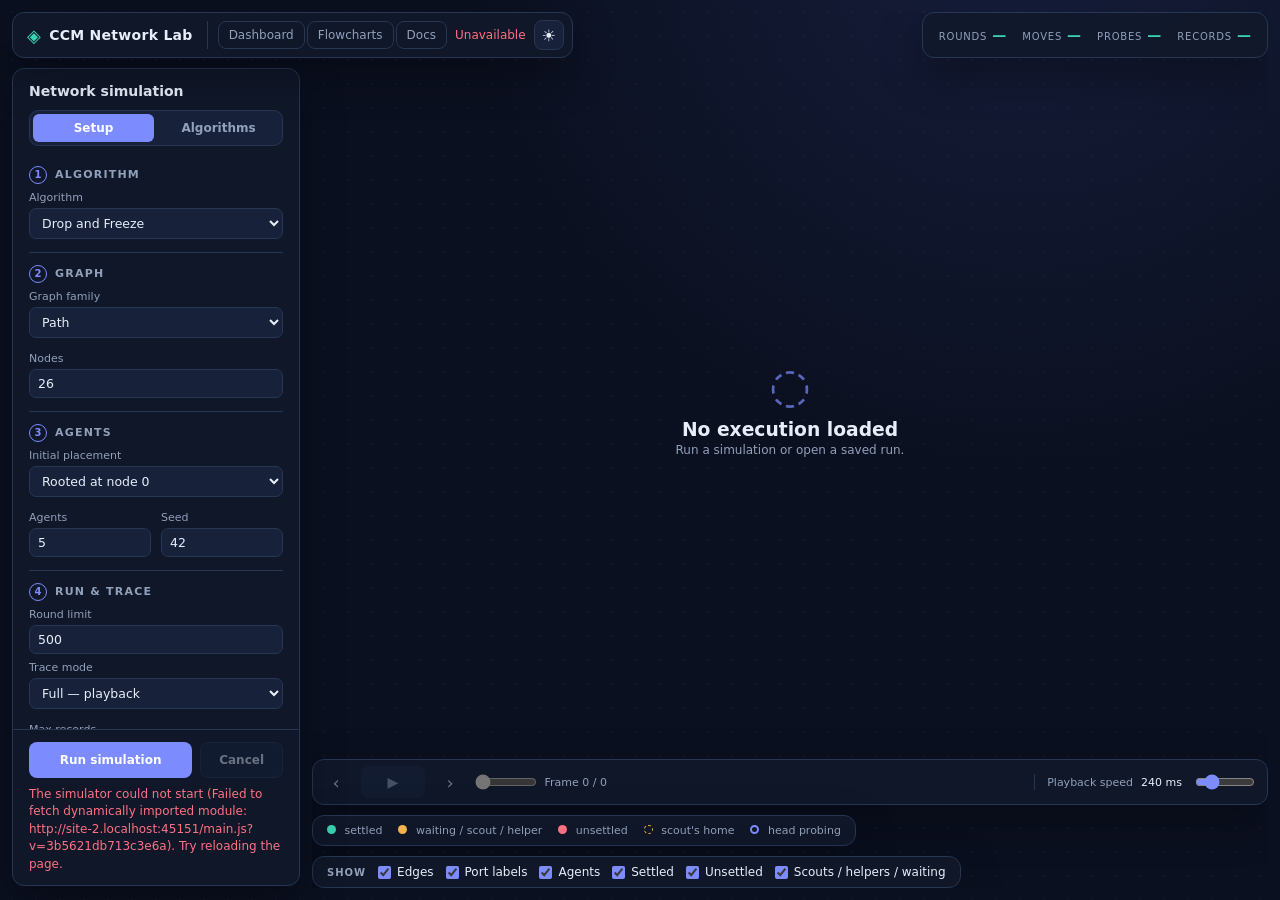
==== commit b0d604d4: "Show rendezvous in the simulator: strings, blocks and the meeting A Rendezvous menu option with a La" ====
--- a/index.html
+++ b/index.html
@@ -29,7 +29,7 @@
       <div class="controls-body">
         <div id="paramsPane" class="tab-pane" role="tabpanel" aria-labelledby="tabParams">
         <section class="control-section"><h2><span class="step" aria-hidden="true">1</span>Algorithm</h2>
-          <label>Algorithm<select id="algorithm"><option value="drop">Drop and Freeze</option><option value="help">Help by Scouts</option><option value="p1tree">P1Tree</option><option value="rooted">RootedDisp</option><option value="rooted_async">RootedAsync</option></select></label>
+          <label>Algorithm<select id="algorithm"><option value="drop">Drop and Freeze</option><option value="help">Help by Scouts</option><option value="p1tree">P1Tree</option><option value="rooted">RootedDisp</option><option value="rooted_async">RootedAsync</option><option value="rendezvous">Rendezvous (2 agents)</option></select></label>
           <label id="scheduleWrap" class="hidden">Schedule<select id="schedule"><option value="sync">Synchronous (rounds)</option><option value="async">Asynchronous (epochs)</option></select></label>
           <div id="compareWrap" class="compare hidden">
             <button id="compareSchedules" class="secondary" type="button">Compare schedules</button>
@@ -39,7 +39,7 @@
         </section>
 
         <section class="control-section"><h2><span class="step" aria-hidden="true">2</span>Graph</h2>
-          <label>Graph family<select id="family"><option value="path">Path</option><option value="cycle">Cycle</option><option value="star">Star</option><option value="complete">Complete</option><option value="tree">Balanced tree</option><option value="grid">Grid</option><option value="random">Random connected</option></select></label>
+          <label>Graph family<select id="family"><option value="path">Path</option><option value="cycle">Cycle</option><option value="star">Star</option><option value="complete">Complete</option><option value="tree">Balanced tree</option><option value="grid">Grid</option><option value="random">Random connected</option><option value="random_tree">Random tree</option></select></label>
           <div class="two-col"><label>Nodes<input id="nodes" type="number" min="1" max="10000" value="26" inputmode="numeric"></label><label id="gridColumnsWrap" class="hidden">Grid columns<input id="gridColumns" type="number" min="1" max="10000" value="5"></label><label id="treeBranchingWrap" class="hidden">Tree branching<input id="treeBranching" type="number" min="2" max="16" value="2" inputmode="numeric"></label></div>
         </section>
 
@@ -47,6 +47,8 @@
           <label>Initial placement<select id="placement"><option value="rooted">Rooted at node 0</option><option value="groups">Seeded groups</option></select></label>
           <p id="placementNote" class="hint hidden">Help by Scouts, P1Tree, RootedDisp and RootedAsync start every agent at node 0; only Drop and Freeze takes groups.</p>
           <div class="two-col"><label>Agents<input id="agents" type="number" min="1" max="10000" value="5" inputmode="numeric"></label><label>Seed<input id="seed" type="number" min="0" max="4294967295" value="42" inputmode="numeric"></label></div>
+          <label id="labelsWrap" class="hidden">Labels<input id="labels" type="text" value="1, 3" inputmode="numeric" spellcheck="false" title="Two different whole numbers of at least 1"></label>
+          <p id="rendezvousNote" class="hint hidden">Rendezvous runs two agents from two different seeded nodes of a tree. Each knows only its own label.</p>
           <label id="groupsWrap" class="hidden">Groups<input id="groups" type="number" min="1" max="10000" value="3" inputmode="numeric" title="Agents are dealt round-robin onto this many seeded nodes"></label>
         </section>
 
@@ -73,6 +75,7 @@
         <details><summary>Help by Scouts</summary><div><p>Also a DFS, but settled agents help. A settled agent whose node can spare it <b>vacates</b> and travels with the unsettled group as a scout, which lets several ports be probed in the same round instead of one at a time. Scouts later <b>retrace</b> the tree in post-order and drop back onto the nodes they own, so the dispersion still ends one agent per node.</p><p class="glossary-note"><b>Legacy baseline.</b> Preserves the behaviour of this repository's original implementation. Not a literal port of a published algorithm. <a href="https://github.com/drdebmath/CCMModel/blob/main/docs/algorithm-flowcharts.md#help-by-scouts" target="_blank" rel="noopener noreferrer">Flowchart and code</a> · <a href="https://github.com/drdebmath/CCMModel/blob/main/docs/behavior-spec.md" target="_blank" rel="noopener noreferrer">behaviour spec</a></p></div></details>
         <details><summary>P1Tree</summary><div><p>Builds a <b>port-one tree</b>: a spanning tree in which every node has at least one incident tree edge carrying port 1 at one of its two ends. Each edge is classified by the pair of port numbers at its ends — <code>tp1</code>, <code>t11</code>, <code>t1q</code> or <code>tpq</code>, where <code>tpq</code> is the only kind with port 1 at neither end — and the DFS prefers them in the order <code>tp1 &gt; t11 ~ t1q &gt; tpq</code>. A node reached only through a <code>tpq</code> edge cannot keep it as its parent, so it is parked as <b>partiallyVisited</b> and waits; when the DFS later arrives from that node's port-1 neighbour, the tree edge is swapped for the port-1 one and the node becomes ordinary. Agents settle one per node as the DFS discovers them, which is the dispersion.</p><p><b>Parallel probe:</b> the scouts take a port each and step out together, then all return in the next round reporting what they found, so a neighbourhood search costs two rounds rather than two per port. The parent port is skipped. With fewer scouts than ports the assignment repeats.</p><p><b>Vacating:</b> a settled agent whose node can spare it travels with the head as a scout, which is what keeps enough scouts to probe in parallel once every agent has settled. A closing <b>retrace</b> walks the tree in post-order and puts each scout back on the node it owns.</p><p class="glossary-note">Implements Definition&nbsp;1, Algorithm&nbsp;2 (<code>DFS_P1Tree</code>), the parallel probe, vacating and retrace of Pattanayak, Kshemkalyani, Kumar, Molla and Sharma, <i>Optimal Dispersion Under Asynchrony</i> (arXiv:2507.01298). The scheduler here is synchronous, so these round counts are not the paper's O(k) epoch bound. <a href="https://github.com/drdebmath/CCMModel/blob/main/docs/algorithm-flowcharts.md#p1tree" target="_blank" rel="noopener noreferrer">Flowchart and code</a> · <a href="https://github.com/drdebmath/CCMModel/blob/main/docs/p1tree.md" target="_blank" rel="noopener noreferrer">implementation notes</a></p></div></details>
         <details><summary>RootedDisp</summary><div><p>A depth-first search led by the agent with the <b>largest ID</b>; at each new node the smallest-ID explorer settles. Before every move the leader runs <b>Probe()</b>: the agents at its node each visit one neighbour, and a settler they find comes back with them as a <b>helper</b> and probes too, so the probers double each pass until one finds an unsettled neighbour or every port has been checked. The helpers then walk home through the port they came by, and the group moves forward to the unsettled node or back along its parent port. The run ends when the leader settles.</p><p>The line under the playback bar names each step's phase, the <code>Probe()</code> and pass it belongs to, and where the helpers are.</p><p class="glossary-note">Implements Section&nbsp;3 and Algorithm&nbsp;1 of Sudo, Shibata, Nakamura, Kim and Masuzawa, <i>Near-linear Time Dispersion of Mobile Agents</i> (arXiv:2310.04376v3): O(k&nbsp;log&nbsp;τ) steps. Rooted placement only. <a href="https://github.com/drdebmath/CCMModel/blob/main/docs/algorithm-flowcharts.md#rooteddisp" target="_blank" rel="noopener noreferrer">Flowchart and code</a> · <a href="https://github.com/drdebmath/CCMModel/blob/main/docs/rooted-disp.md" target="_blank" rel="noopener noreferrer">implementation notes</a></p></div></details>
+        <details><summary>Rendezvous</summary><div><p>Two agents with different <b>labels</b> start on different nodes of a tree and must stand on the same node in the same round; crossing each other inside an edge does not count. Each agent first explores the tree by a depth-first walk and returns, which takes 2(n&minus;1) rounds: one <b>block</b>. It then writes its label in binary, doubles every bit and appends <code>01</code> (5 becomes <code>11 00 11 01</code>), and spends one block per symbol: on a 1 it explores again, on a 0 it waits at its start node. Two labels give strings that differ before the shorter one ends, so in some block one agent waits while the other's walk passes through its node.</p><p>The panel under the playback bar shows each agent's string with the current block highlighted (<code>T</code> is the first tour) and whether it is exploring or waiting.</p><p class="glossary-note">Implements the tree algorithm of Dessmark, Fraigniaud, Kowalski and Pelc, <i>Deterministic Rendezvous in Graphs</i> (Algorithmica, 2006), with both agents starting in the same round: at most 2(n&minus;1)(1&nbsp;+&nbsp;|shorter string|) rounds, O(n&nbsp;log&nbsp;&lambda;). Trees only. <a href="https://github.com/drdebmath/CCMModel/blob/main/docs/algorithm-flowcharts.md#rendezvous" target="_blank" rel="noopener noreferrer">Flowchart and code</a> · <a href="https://github.com/drdebmath/CCMModel/blob/main/docs/rendezvous.md" target="_blank" rel="noopener noreferrer">implementation notes</a></p></div></details>
         <details><summary>RootedAsync</summary><div><p>The same paper's asynchronous algorithm, <code>RootedAsync</code>, built on the P1Tree above but run <b>agent by agent</b>. Each agent sees only the agents at its own node, writes its own memory and at most one of theirs, and moves along one port per cycle. A probe's answer comes from rules R1 to R3c: a scout that finds nobody home walks to the node's port-1 neighbour, and once more if needed, then the group recognises a vacated node from what its own members remember. The simulator checks every such answer against the truth and stops on any disagreement.</p><p>Pick the <b>Schedule</b> under the algorithm menu. <b>Synchronous</b> runs every agent once per round. <b>Asynchronous</b>, the paper's own setting, runs the agents in a random order drawn from the seed. An agent looks at its node and only later writes and moves, so others act in between: it may act on what it saw a while ago, agents overtake each other, and a scout can sit on an edge, seen at neither end. Time is then counted in <b>epochs</b>, the shortest intervals in which every agent completes a cycle. The final placement is the same either way.</p><p class="glossary-note">Implements Algorithms 2 to 6 of Pattanayak, Kshemkalyani, Kumar, Molla and Sharma, <i>Optimal Dispersion Under Asynchrony</i> (arXiv:2507.01298), with eleven repairs to the pseudocode, two of them found by the simulator's own check. <a href="https://github.com/Mr-Wide/CCMModel/blob/Mr-Wide-P1tree/docs/2507.01298-optimal-dispersion-under-asynchrony/gap-and-trace-note.md" target="_blank" rel="noopener noreferrer">Gap and trace note</a></p></div></details>
         <p class="glossary-note">Ports are numbered from 0 here, so the paper's <b>port 1</b> is the port labelled <b>0</b> in the view above.</p>
         <p class="glossary-note"><a href="https://github.com/drdebmath/CCMModel/tree/main/docs" target="_blank" rel="noopener noreferrer">All documentation</a>, including what each metric counts and what it does not.</p>
@@ -103,6 +106,7 @@
       </div>
 
       <p id="phaseLabel" class="phase-label" aria-live="polite"></p>
+      <div id="rendezvousPanel" class="rendezvous-panel hidden" aria-live="polite"></div>
 
       <div class="view-bar">
         <div class="legend"><span><i class="dot settled"></i> settled</span><span><i class="dot waiting"></i> waiting / scout / helper</span><span><i class="dot unsettled"></i> unsettled</span><span><i class="dot home"></i> scout's home</span><span><i class="dot probing"></i> head probing</span><span id="legendTip" class="legend-tip">Hover a node for details</span></div>
--- a/app.css
+++ b/app.css
@@ -2430,3 +2430,49 @@
     backdrop-filter: none;
   }
 }
+
+/* Rendezvous: each agent's string, with the current block highlighted. */
+.rendezvous-panel {
+  display: grid;
+  gap: 6px;
+  margin: 0 0 10px;
+  padding: 10px 12px;
+  border: 1px solid var(--line, rgba(127, 127, 127, 0.3));
+  border-radius: 10px;
+  font-size: 13px;
+}
+.rendezvous-panel.hidden { display: none; }
+.rendezvous-panel .rv-head,
+.rendezvous-panel .rv-met { margin: 0; }
+.rendezvous-panel .rv-met { font-weight: 600; }
+.rv-agent {
+  display: flex;
+  flex-wrap: wrap;
+  align-items: center;
+  gap: 4px 12px;
+}
+.rv-name { min-width: 9.5em; font-weight: 600; }
+.rv-string {
+  display: inline-flex;
+  flex-wrap: wrap;
+  align-items: center;
+  gap: 2px;
+  font-family: ui-monospace, SFMono-Regular, Menlo, monospace;
+}
+.rv-gap { width: 6px; }
+.rv-sym {
+  min-width: 1.4em;
+  padding: 1px 3px;
+  border-radius: 4px;
+  text-align: center;
+  border: 1px solid transparent;
+}
+.rv-sym.rv-tour { font-style: italic; }
+.rv-sym.current {
+  border-color: currentColor;
+  background: rgba(57, 211, 180, 0.22);
+  font-weight: 700;
+}
+.rv-mode { font-size: 12px; padding: 1px 8px; border-radius: 999px; }
+.rv-exploring { background: rgba(255, 113, 131, 0.2); }
+.rv-waiting { background: rgba(246, 180, 79, 0.22); }
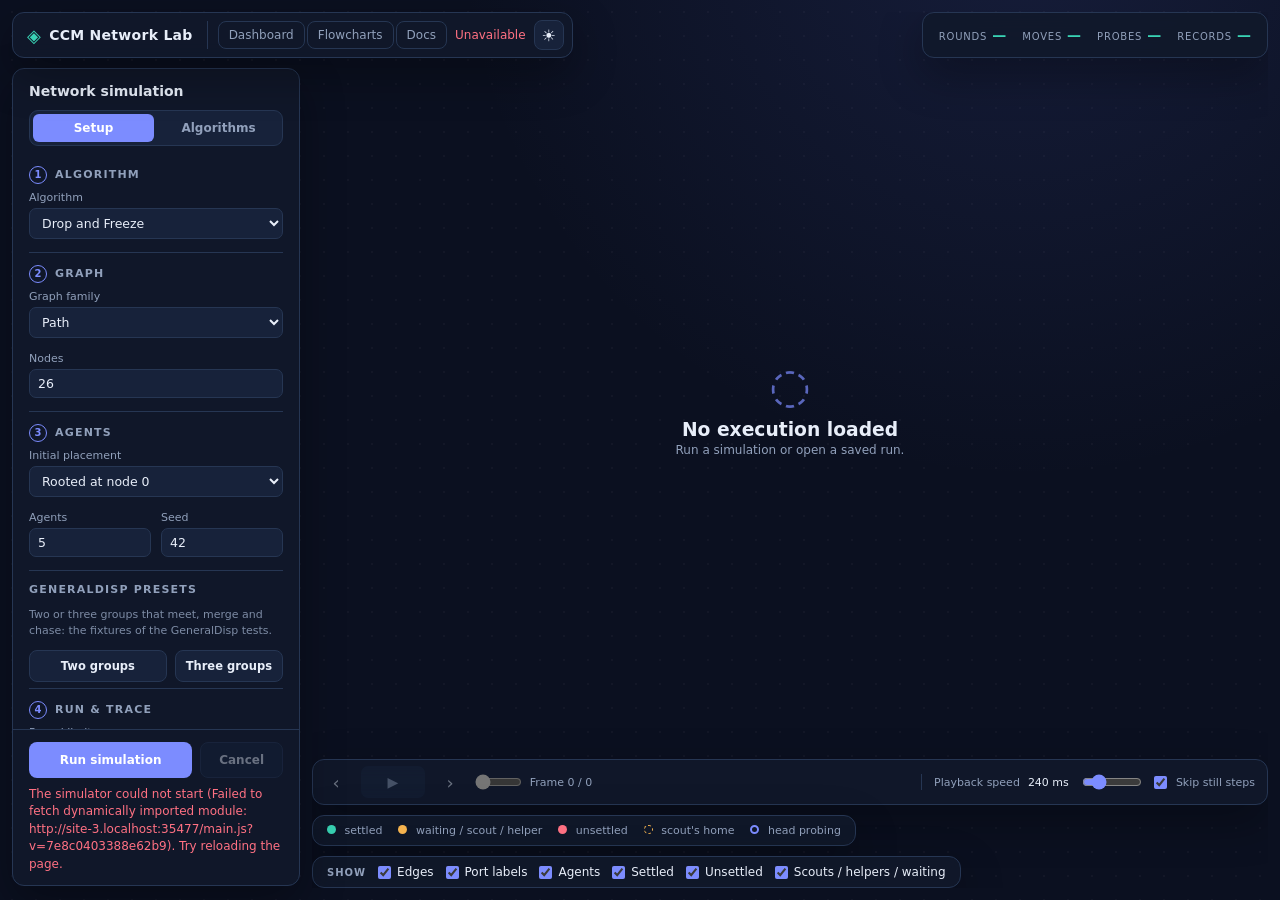
==== commit 4110b5a4: "Merge drdebmath/main (GeneralDisp #8, RootedDisp follow-ups #10) into rendezvous Keeps both algorith" ====
--- a/index.html
+++ b/index.html
@@ -29,7 +29,7 @@
       <div class="controls-body">
         <div id="paramsPane" class="tab-pane" role="tabpanel" aria-labelledby="tabParams">
         <section class="control-section"><h2><span class="step" aria-hidden="true">1</span>Algorithm</h2>
-          <label>Algorithm<select id="algorithm"><option value="drop">Drop and Freeze</option><option value="help">Help by Scouts</option><option value="p1tree">P1Tree</option><option value="rooted">RootedDisp</option><option value="rooted_async">RootedAsync</option><option value="rendezvous">Rendezvous (2 agents)</option></select></label>
+          <label>Algorithm<select id="algorithm"><option value="drop">Drop and Freeze</option><option value="help">Help by Scouts</option><option value="p1tree">P1Tree</option><option value="rooted">RootedDisp</option><option value="rooted_async">RootedAsync</option><option value="general">GeneralDisp</option><option value="rendezvous">Rendezvous (2 agents)</option></select></label>
           <label id="scheduleWrap" class="hidden">Schedule<select id="schedule"><option value="sync">Synchronous (rounds)</option><option value="async">Asynchronous (epochs)</option></select></label>
           <div id="compareWrap" class="compare hidden">
             <button id="compareSchedules" class="secondary" type="button">Compare schedules</button>
@@ -44,12 +44,19 @@
         </section>
 
         <section class="control-section"><h2><span class="step" aria-hidden="true">3</span>Agents</h2>
-          <label>Initial placement<select id="placement"><option value="rooted">Rooted at node 0</option><option value="groups">Seeded groups</option></select></label>
-          <p id="placementNote" class="hint hidden">Help by Scouts, P1Tree, RootedDisp and RootedAsync start every agent at node 0; only Drop and Freeze takes groups.</p>
+          <label>Initial placement<select id="placement"><option value="rooted">Rooted at node 0</option><option value="groups">Seeded groups</option><option value="uniform">Seeded start nodes (CLI uniform:K)</option><option value="click">Click on graph</option></select></label>
+          <p id="placementNote" class="hint hidden">Help by Scouts, P1Tree, RootedDisp and RootedAsync start every agent at node 0; only Drop and Freeze and GeneralDisp take scattered starts.</p>
           <div class="two-col"><label>Agents<input id="agents" type="number" min="1" max="10000" value="5" inputmode="numeric"></label><label>Seed<input id="seed" type="number" min="0" max="4294967295" value="42" inputmode="numeric"></label></div>
           <label id="labelsWrap" class="hidden">Labels<input id="labels" type="text" value="1, 3" inputmode="numeric" spellcheck="false" title="Two different whole numbers of at least 1"></label>
           <p id="rendezvousNote" class="hint hidden">Rendezvous runs two agents from two different seeded nodes of a tree. Each knows only its own label.</p>
           <label id="groupsWrap" class="hidden">Groups<input id="groups" type="number" min="1" max="10000" value="3" inputmode="numeric" title="Agents are dealt round-robin onto this many seeded nodes"></label>
+          <label id="startNodesWrap" class="hidden" title="Each agent starts on one of this many seeded nodes, as ccm run --placement uniform:K with the same seed">Start nodes<input id="startNodes" type="number" min="1" max="10000" value="3" inputmode="numeric"></label>
+          <p id="clickHint" class="help-note hidden">Click a node on the graph to add an agent, shift-click to remove one.</p>
+        </section>
+
+        <section class="control-section"><h2>GeneralDisp presets</h2>
+          <p class="help-note">Two or three groups that meet, merge and chase: the fixtures of the GeneralDisp tests.</p>
+          <div class="run-actions"><button id="presetTwoGroups" class="secondary" type="button">Two groups</button><button id="presetThreeGroups" class="secondary" type="button">Three groups</button></div>
         </section>
 
         <section class="control-section"><h2><span class="step" aria-hidden="true">4</span>Run &amp; trace</h2>
@@ -59,7 +66,7 @@
         </section>
 
         <section class="control-section"><h2>Compare</h2>
-          <p class="help-note">Runs RootedDisp, RootedAsync, Drop and Freeze, Help by Scouts and P1Tree on the same graph, port labels and seed, with every agent at node 0. The preset is the 9-node star of the RootedDisp worked example.</p>
+          <p class="help-note">Runs RootedDisp, RootedAsync, Drop and Freeze, Help by Scouts, P1Tree and GeneralDisp on the same graph, port labels and seed, with every agent at node 0. The preset is the 9-node star of the RootedDisp worked example.</p>
           <div class="run-actions"><button id="compare" class="secondary" type="button">Compare on these inputs</button><button id="comparePreset" class="secondary" type="button">Star preset</button></div>
         </section>
 
@@ -77,6 +84,7 @@
         <details><summary>RootedDisp</summary><div><p>A depth-first search led by the agent with the <b>largest ID</b>; at each new node the smallest-ID explorer settles. Before every move the leader runs <b>Probe()</b>: the agents at its node each visit one neighbour, and a settler they find comes back with them as a <b>helper</b> and probes too, so the probers double each pass until one finds an unsettled neighbour or every port has been checked. The helpers then walk home through the port they came by, and the group moves forward to the unsettled node or back along its parent port. The run ends when the leader settles.</p><p>The line under the playback bar names each step's phase, the <code>Probe()</code> and pass it belongs to, and where the helpers are.</p><p class="glossary-note">Implements Section&nbsp;3 and Algorithm&nbsp;1 of Sudo, Shibata, Nakamura, Kim and Masuzawa, <i>Near-linear Time Dispersion of Mobile Agents</i> (arXiv:2310.04376v3): O(k&nbsp;log&nbsp;τ) steps. Rooted placement only. <a href="https://github.com/drdebmath/CCMModel/blob/main/docs/algorithm-flowcharts.md#rooteddisp" target="_blank" rel="noopener noreferrer">Flowchart and code</a> · <a href="https://github.com/drdebmath/CCMModel/blob/main/docs/rooted-disp.md" target="_blank" rel="noopener noreferrer">implementation notes</a></p></div></details>
         <details><summary>Rendezvous</summary><div><p>Two agents with different <b>labels</b> start on different nodes of a tree and must stand on the same node in the same round; crossing each other inside an edge does not count. Each agent first explores the tree by a depth-first walk and returns, which takes 2(n&minus;1) rounds: one <b>block</b>. It then writes its label in binary, doubles every bit and appends <code>01</code> (5 becomes <code>11 00 11 01</code>), and spends one block per symbol: on a 1 it explores again, on a 0 it waits at its start node. Two labels give strings that differ before the shorter one ends, so in some block one agent waits while the other's walk passes through its node.</p><p>The panel under the playback bar shows each agent's string with the current block highlighted (<code>T</code> is the first tour) and whether it is exploring or waiting.</p><p class="glossary-note">Implements the tree algorithm of Dessmark, Fraigniaud, Kowalski and Pelc, <i>Deterministic Rendezvous in Graphs</i> (Algorithmica, 2006), with both agents starting in the same round: at most 2(n&minus;1)(1&nbsp;+&nbsp;|shorter string|) rounds, O(n&nbsp;log&nbsp;&lambda;). Trees only. <a href="https://github.com/drdebmath/CCMModel/blob/main/docs/algorithm-flowcharts.md#rendezvous" target="_blank" rel="noopener noreferrer">Flowchart and code</a> · <a href="https://github.com/drdebmath/CCMModel/blob/main/docs/rendezvous.md" target="_blank" rel="noopener noreferrer">implementation notes</a></p></div></details>
         <details><summary>RootedAsync</summary><div><p>The same paper's asynchronous algorithm, <code>RootedAsync</code>, built on the P1Tree above but run <b>agent by agent</b>. Each agent sees only the agents at its own node, writes its own memory and at most one of theirs, and moves along one port per cycle. A probe's answer comes from rules R1 to R3c: a scout that finds nobody home walks to the node's port-1 neighbour, and once more if needed, then the group recognises a vacated node from what its own members remember. The simulator checks every such answer against the truth and stops on any disagreement.</p><p>Pick the <b>Schedule</b> under the algorithm menu. <b>Synchronous</b> runs every agent once per round. <b>Asynchronous</b>, the paper's own setting, runs the agents in a random order drawn from the seed. An agent looks at its node and only later writes and moves, so others act in between: it may act on what it saw a while ago, agents overtake each other, and a scout can sit on an edge, seen at neither end. Time is then counted in <b>epochs</b>, the shortest intervals in which every agent completes a cycle. The final placement is the same either way.</p><p class="glossary-note">Implements Algorithms 2 to 6 of Pattanayak, Kshemkalyani, Kumar, Molla and Sharma, <i>Optimal Dispersion Under Asynchrony</i> (arXiv:2507.01298), with eleven repairs to the pseudocode, two of them found by the simulator's own check. <a href="https://github.com/Mr-Wide/CCMModel/blob/Mr-Wide-P1tree/docs/2507.01298-optimal-dispersion-under-asynchrony/gap-and-trace-note.md" target="_blank" rel="noopener noreferrer">Gap and trace note</a></p></div></details>
+        <details><summary>GeneralDisp</summary><div><p>Agents may start on <b>any nodes</b>. Every group of co-located agents, labelled <code>level:leader</code>, runs its own HEO-DFS in units of twelve one-step <b>slots</b>. When groups meet, the weaker leader becomes a <b>zombie</b> that chases the stronger group until its leader settles it; a weaker group's settlers are taken over, and a leader meeting a zombie of its own level rises a level. Probing counts a node as visited only if its settler belongs to the probing leader's group.</p><p>Agents are coloured by role (settler, helper, active or waiting leader, weak or strong zombie) with a ring in their group's colour; the line under the playback bar gives the slot, the unit and the group changes of each step. Use <b>Seeded groups</b> or <b>Click on graph</b> for scattered starts, or a GeneralDisp preset.</p><p class="glossary-note">Implements Section&nbsp;4 and Algorithms&nbsp;2–5 of Sudo, Shibata, Nakamura, Kim and Masuzawa, <i>Near-linear Time Dispersion of Mobile Agents</i> (arXiv:2310.04376v3): O(k&nbsp;log&nbsp;k&nbsp;·&nbsp;log&nbsp;τ) steps from any placement.</p></div></details>
         <p class="glossary-note">Ports are numbered from 0 here, so the paper's <b>port 1</b> is the port labelled <b>0</b> in the view above.</p>
         <p class="glossary-note"><a href="https://github.com/drdebmath/CCMModel/tree/main/docs" target="_blank" rel="noopener noreferrer">All documentation</a>, including what each metric counts and what it does not.</p>
       </section>
@@ -103,13 +111,14 @@
         <span id="frameLabel">Frame 0 / 0</span>
         <span id="probeInfo" class="probe-info" aria-live="polite"></span>
         <label class="speed">Playback speed <output id="speedValue">240 ms</output><input id="speed" type="range" min="40" max="1000" step="20" value="240"></label>
+        <label class="skip-still" title="Play only the steps in which an agent moves, and the last step of each wait"><input id="skipStill" type="checkbox" checked> Skip still steps</label>
       </div>
 
       <p id="phaseLabel" class="phase-label" aria-live="polite"></p>
       <div id="rendezvousPanel" class="rendezvous-panel hidden" aria-live="polite"></div>
 
       <div class="view-bar">
-        <div class="legend"><span><i class="dot settled"></i> settled</span><span><i class="dot waiting"></i> waiting / scout / helper</span><span><i class="dot unsettled"></i> unsettled</span><span><i class="dot home"></i> scout's home</span><span><i class="dot probing"></i> head probing</span><span id="legendTip" class="legend-tip">Hover a node for details</span></div>
+        <div class="legend"><span id="statusLegend" class="legend-group"><span><i class="dot settled"></i> settled</span><span><i class="dot waiting"></i> waiting / scout / helper</span><span><i class="dot unsettled"></i> unsettled</span><span><i class="dot home"></i> scout's home</span><span><i class="dot probing"></i> head probing</span></span><span id="generalLegend" class="legend-group hidden"><span><i class="dot" style="background:#39d3b4"></i> settler</span><span><i class="dot" style="background:#f6b44f"></i> helper</span><span><i class="dot" style="background:#ff7183"></i> active leader</span><span><i class="dot" style="background:#ffa66b"></i> waiting leader</span><span><i class="dot" style="background:#b69cf5"></i> weak zombie</span><span><i class="dot" style="background:#7c5cd6"></i> strong zombie</span><span>ring = group</span></span><span id="legendTip" class="legend-tip">Hover a node for details</span></div>
         <div class="view-filters" role="group" aria-label="Display filters"><span class="view-filters-title">Show</span><label><input id="showEdges" type="checkbox" checked> Edges</label><label><input id="showPorts" type="checkbox" checked> Port labels</label><label><input id="showAgents" type="checkbox" checked> Agents</label><label><input id="showSettled" type="checkbox" checked> Settled</label><label><input id="showUnsettled" type="checkbox" checked> Unsettled</label><label><input id="showScout" type="checkbox" checked> Scouts / helpers / waiting</label></div>
       </div>
 
--- a/app.css
+++ b/app.css
@@ -1721,6 +1721,20 @@
   min-width: 60px;
 }
 
+.skip-still {
+  display: flex;
+  align-items: center;
+  gap: 6px;
+  font-size: 11px;
+  color: var(--muted);
+  white-space: nowrap;
+  cursor: pointer;
+}
+
+.skip-still input {
+  accent-color: var(--accent);
+}
+
 /* Legend on the left, view toggles on the right: both describe the canvas. */
 .view-bar {
   flex: 0 0 auto;
@@ -2354,6 +2368,10 @@
     padding-left: 0;
     border-left: 0;
   }
+
+  .skip-still {
+    order: 4;
+  }
 }
 
 /* Short viewports (landscape phones, split-screen): shed chrome so the
@@ -2431,6 +2449,9 @@
   }
 }
 
+.legend-group {
+  display: contents;
+}
 /* Rendezvous: each agent's string, with the current block highlighted. */
 .rendezvous-panel {
   display: grid;
